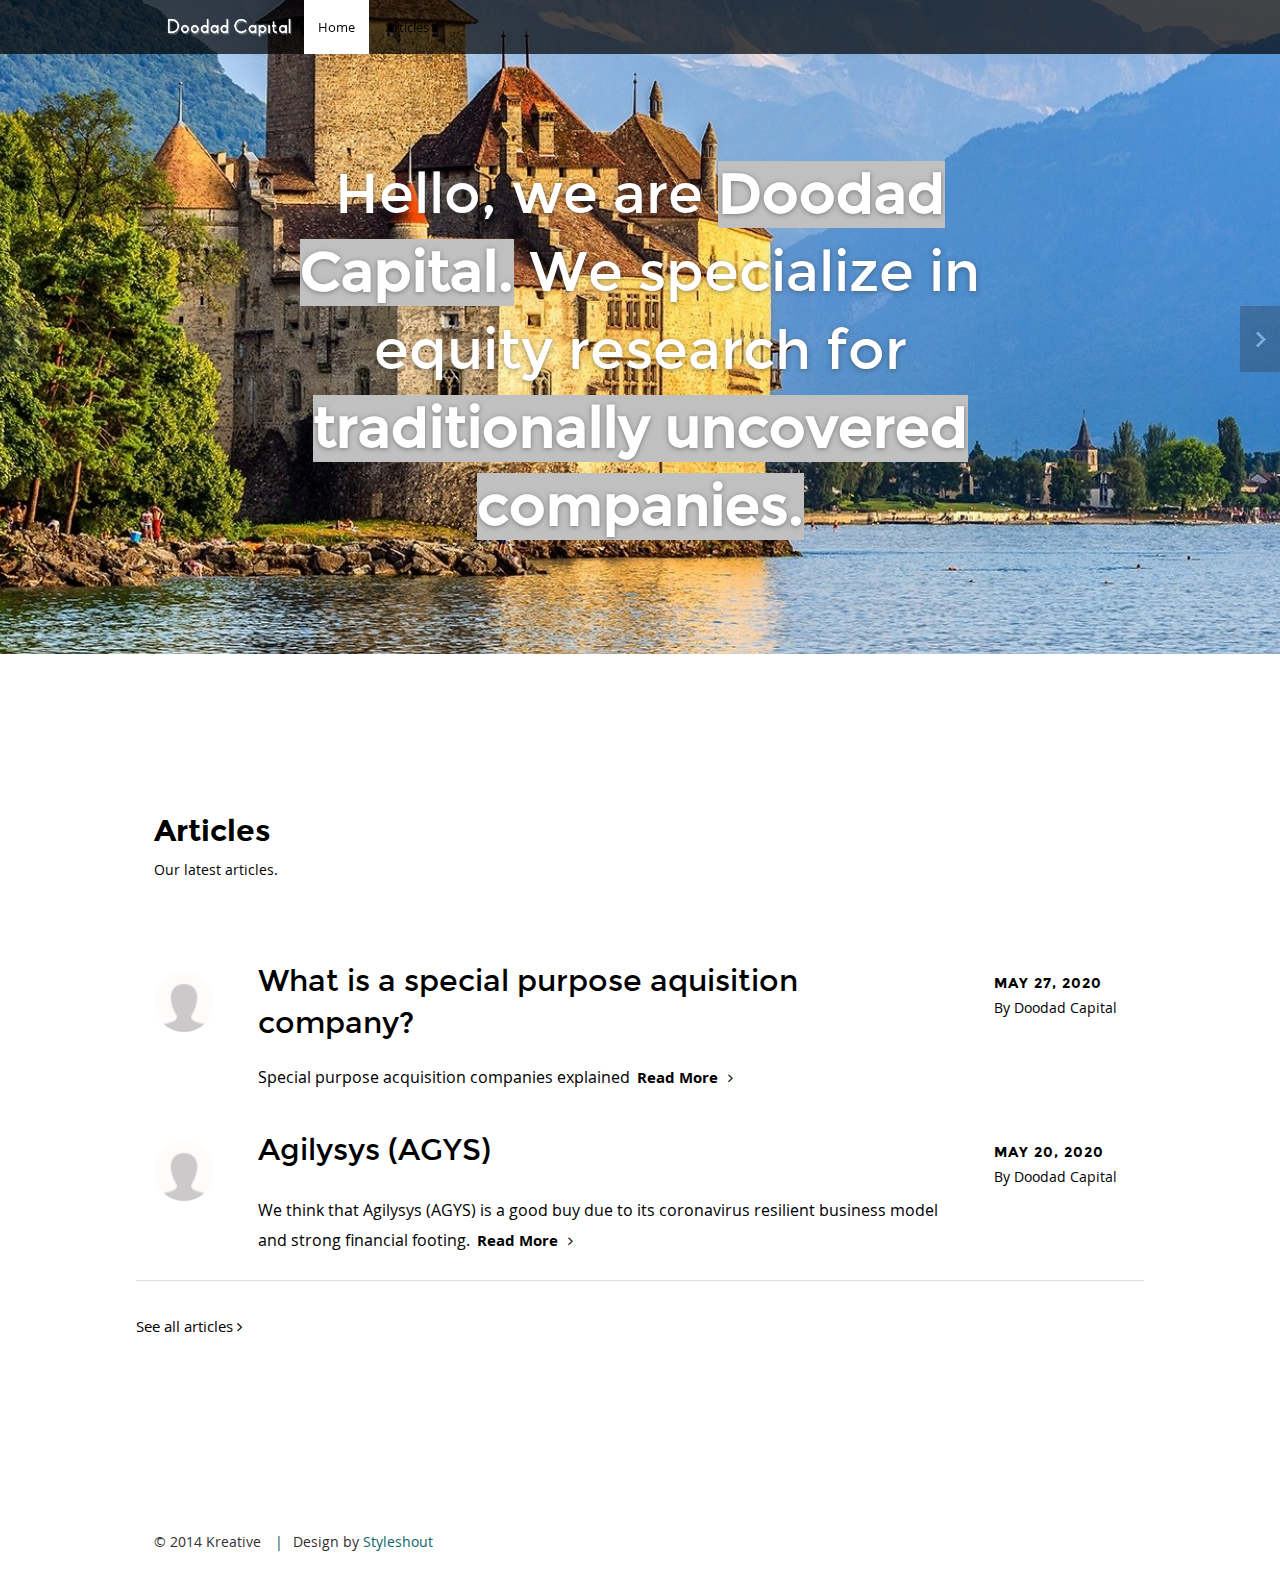
==== index.html @ 079046fc "SPAC publish" ====
<!DOCTYPE html>
<!--[if lt IE 8 ]><html class="ie ie7" lang="en"> <![endif]-->
<!--[if IE 8 ]><html class="ie ie8" lang="en"> <![endif]-->
<!--[if (gte IE 8)|!(IE)]><!--><html lang="en"> <!--<![endif]-->
<head>

   <!-- Global site tag (gtag.js) - Google Analytics -->
<script async src="https://www.googletagmanager.com/gtag/js?id=UA-167301971-1"></script>
<script>
  window.dataLayer = window.dataLayer || [];
  function gtag(){dataLayer.push(arguments);}
  gtag('js', new Date());

  gtag('config', 'UA-167301971-1');
</script>


   <!--- Basic Page Needs
   ================================================== -->
	<meta charset="utf-8">
	<title>Doodad Capital</title>
	<meta name="description" content="">
	<meta name="author" content="">

   <!-- Mobile Specific Metas
  ================================================== -->
	<meta name="viewport" content="width=device-width, initial-scale=1, maximum-scale=1">

	<!-- CSS
   ================================================== -->
   <link rel="stylesheet" href="css/base.css">
	<link rel="stylesheet" href="css/layout.css">

	<!--[if lt IE 9]>
		<script src="http://html5shim.googlecode.com/svn/trunk/html5.js"></script>
	<![endif]-->

   <!-- Favicons
	================================================== -->
	<link rel="shortcut icon" href="tabLogo2.jpg" >


</head>

<body data-spy="scroll" data-target="#nav-wrap">


   <!-- Header
   ================================================== -->
   <header class="mobile">

      <div class="row">

         <div class="col full">

            <div class="logo">
               <a href="#"><img alt="" src="images/straightLogo.png"></a>
            </div>

            <nav id="nav-wrap">

               <a class="mobile-btn" href="#nav-wrap" title="Show navigation">Show navigation</a>
	            <a class="mobile-btn" href="#" title="Hide navigation">Hide navigation</a>

               <ul id="nav" class="nav">
	               <li><a href="#intro">Home</a></li>
	               <li><a href="#journal">Articles</a></li>
                  <!-- <li><a href="#contact">Contact</a></li> -->
               </ul>

            </nav>

         </div>

      </div>

   </header> <!-- Header End -->


   <!-- Intro Section
   ================================================== -->
   <section id="intro">

      <!-- Flexslider Start-->
	   <div id="intro-slider" class="flexslider">

		   <ul class="slides">

			   <!-- Slide -->
			   <li>
				   <div class="row">
					   <div class="col full">
						   <div class="slider-text">
							   <h2>Hello, we are <span class="highlightText">Doodad Capital.</span> We specialize in equity research for <span class="highlightText">traditionally uncovered companies.</span></h2>
							   <!-- <p>Aenean condimentum, lacus sit amet luctus lobortis, dolores et quas molestias excepturi
                        enim tellus ultrices elit, amet consequat enim elit noneas sit amet luctu.</p> -->
						   </div>
					   </div>
				   </div>
			   </li>

            <!-- Slide -->
			   <!-- <li>
				   <div class="row">
					   <div class="col full">
						   <div class="slider-text">
							   <h2>Take a look at some of our articles to begin your journey</h2>
							   <!-- <p>At vero eos et accusamus et iusto odio dignissimos ducimus qui blanditiis praesentium voluptatum
                        deleniti eos et accusamus.</p> -->
						   </div>
					   </div>
				   </div>
			   </li> -->

		   </ul>
	   </div>
	   <!-- Flexslider End-->

   </section> <!-- Intro Section End-->


   <!-- Services Section
   ================================================== -->



   <!-- Portfolio Section
   ================================================== -->
  




   <!-- Journal Section
   ================================================== -->
   <section id="journal">

      <div class="row section-head">
         <div class="col full">
            <h2>Articles</h2>
            <p class="desc">Our latest articles.</p>
         </div>
      </div>

      <!-- Blog Entries -->
      <div class="blog-entries">

         <!-- Entry -->
         <article class="entry">

            <div class="row entry-header">

               <div class="author-image">
                  <img src="images/user-03.png" alt="Sakura Haruno" />
               </div>

               <div class="col g-9 offset-1 entry-title">
                  <h3><a href="spac.html">What is a special purpose aquisition company?</a></h3>
               </div>

               <div class="col g-2">
                  <p class="post-meta">
                     <time pubdate="" class="post-date" datetime="2020-05-27">May 27, 2020</time>
                     <span class="dauthor">By Doodad Capital</span>
                  </p>
               </div>

            </div>

            <div class="row">

               <div class="col g-9 offset-1 post-content">
                  <p>Special purpose acquisition companies explained
                  <a href="spac.html" class="more-link">Read More<i class="icon-angle-right"></i></a></p>
               </div>

            </div>

         </article> <!-- Entry End -->

         <!-- Entry -->
         <article class="entry">

            <div class="row entry-header">

               <div class="author-image">
                  <img src="images/user-03.png" alt="Sakura Haruno" />
               </div>

               <div class="col g-9 offset-1 entry-title">
                  <h3><a href="agys.html">Agilysys (AGYS)</a></h3>
               </div>

               <div class="col g-2">
                  <p class="post-meta">
                     <time pubdate="" class="post-date" datetime="2020-05-20">May 20, 2020</time>
                     <span class="dauthor">By Doodad Capital</span>
                  </p>
               </div>

            </div>

            <div class="row">

               <div class="col g-9 offset-1 post-content">
                  <p>We think that Agilysys (AGYS) is a good buy due to its coronavirus resilient business model and strong financial footing.
                  <a href="agys.html" class="more-link">Read More<i class="icon-angle-right"></i></a></p>
               </div>
               <hr>
               <p><a href="blog.html" class="more-link">See all articles <i class="icon-angle-right"></i></a></p>

            </div>

         </article> <!-- Entry End -->



      </div> <!-- Blog Entries End -->

   </section>  <!-- Journal Section End -->


   <!-- About Section
   ================================================== -->



   <!-- Map Section
   ================================================== -->


    <!-- Contact Section
   ================================================== -->

   

   <!-- footer
   ================================================== -->
   <footer>

      <div class="row">

         <div class="col g-7">
            <ul class="copyright">
               <li>&copy; 2014 Kreative</li>
               <li>Design by <a href="http://www.styleshout.com/" title="Styleshout">Styleshout</a></li>               
            </ul>
         </div>



      </div>

   </footer> <!-- Footer End-->

   <!-- Java Script
   ================================================== -->
   <script src="https://ajax.googleapis.com/ajax/libs/jquery/1.10.2/jquery.min.js"></script>
   <script>window.jQuery || document.write('<script src="js/jquery-1.10.2.min.js"><\/script>')</script>
   <script type="text/javascript" src="js/jquery-migrate-1.2.1.min.js"></script>

   <script src="js/scrollspy.js"></script>
   <script src="js/jquery.flexslider.js"></script>
   <script src="js/jquery.reveal.js"></script>
   <script src="https://maps.google.com/maps/api/js?sensor=true" type="text/javascript"></script>
   <script src="js/gmaps.js"></script>
   <script src="js/init.js"></script>
   <script src="js/smoothscrolling.js"></script>

</body>

</html>
---- css/base.css ----
/*
=====================================================================
*   Kreative v1.0 Base Stylesheet
*   url: styleshout.com
*   09-26-2013
=====================================================================

TOC:
a. Webfonts and Icon fonts
b. Reset
c. Default Styles
   1. Basic
   2. Typography
   3. Links
   4. Images
   5. Buttons
   6. Forms
d. Grid
e. Others
   1. Clearing
   2. Misc

=====================================================================  */

/* ------------------------------------------------------------------ */
/* a. Webfonts and Icon fonts
 ------------------------------------------------------------------ */

@import url("fonts.css");
@import url("font-awesome/css/font-awesome.min.css");

/* ------------------------------------------------------------------
/* b. Reset
      Adapted from:
      Normalize.css - https://github.com/necolas/normalize.css/
      HTML5 Doctor Reset - html5doctor.com/html-5-reset-stylesheet/
/* ------------------------------------------------------------------ */

html, body, div, span, object, iframe,
h1, h2, h3, h4, h5, h6, p, blockquote, pre,
abbr, address, cite, code,
del, dfn, em, img, ins, kbd, q, samp,
small, strong, sub, sup, var,
b, i,
dl, dt, dd, ol, ul, li,
fieldset, form, label, legend,
table, caption, tbody, tfoot, thead, tr, th, td,
article, aside, canvas, details, figcaption, figure,
footer, header, hgroup, menu, nav, section, summary,
time, mark, audio, video {
   margin: 0;
   padding: 0;
   border: 0;
   outline: 0;
   font-size: 100%;
   vertical-align: baseline;
   background: transparent;
}

article,aside,details,figcaption,figure,
footer,header,hgroup,menu,nav,section {
   display: block;
}

audio,
canvas,
video {
   display: inline-block;
}

audio:not([controls]) {
   display: none;
   height: 0;
}

[hidden] { display: none; }

code, kbd, pre, samp {
   font-family: monospace, serif;
   font-size: 1em;
}

pre {
   white-space: pre;
   white-space: pre-wrap;
   word-wrap: break-word;
}

blockquote, q { quotes: &#8220 &#8220; }

blockquote:before, blockquote:after,
q:before, q:after {
   content: '';
   content: none;
}

ins {
   background-color: #ff9;
   color: #000;
   text-decoration: none;
}

mark {
   background-color: #A7F4F6;
   color: #555;
}

del { text-decoration: line-through; }

abbr[title], dfn[title] {
   border-bottom: 1px dotted;
   cursor: help;
}

table {
   border-collapse: collapse;
   border-spacing: 0;
}


/* ------------------------------------------------------------------ */
/* c. Default Styles
      Adapted from:
      Skeleton CSS Framework - http://www.getskeleton.com/
      Typeplate Typographic Starter Kit - http://typeplate.com/
/* ------------------------------------------------------------------ */

/*  1. Basic  ------------------------------------------------------- */

*,
*:before,
*:after {
   -moz-box-sizing: border-box;
   -webkit-box-sizing: border-box;
   box-sizing: border-box;
}

body {
   background: #151719 url(../images/bg.jpg);
	font: 15px/30px opensans-regular, sans-serif;
	color: #838C95;
   -webkit-font-smoothing: antialiased; /* Fix for webkit rendering */
	-webkit-text-size-adjust: 100%;
}

/*  2. Typography
       Vertical rhythm with leading derived from 6
--------------------------------------------------------------------- */

h1, h2, h3, h4, h5, h6 {
   color: #313131;
	font-family: montserrat-regular, sans-serif;
}
h1 a, h2 a, h3 a, h4 a, h5 a, h6 a { font-weight: inherit; }
h1 { font-size: 42px; line-height: 48px; margin-bottom: 12px;}
h2 { font-size: 30px; line-height: 42px; margin-bottom: 6px; }
h3 { font-size: 24px; line-height: 30px; margin-bottom: 12px; }
h4 { font-size: 21px; line-height: 30px; margin-bottom: 6px; }
h5 { font-size: 18px; line-height: 30px; }
h6 { font-size: 14px; line-height: 30px; }
.subheader { }

p { margin: 0 0 24px 0; }
p img { margin: 0; }
p.lead { font: 20px/36px opensans-light, sans-serif; }

/* for 'em' and 'strong' tags, font-size and line-height should be same with
the body tag due to rendering problems on some browsers*/
em { font: 15px/30px opensans-italic, sans-serif; }
strong, b { font: 15px/30px opensans-bold, sans-serif; }
small { font-size: 11px; line-height: inherit; }

/*	Blockquotes */
blockquote {
   margin: 30px 0px;
   padding-left: 40px;
   position: relative;
}
blockquote:before {
   content: "\201C";
   opacity: 0.45;
   font-size: 80px;
   line-height: 0px;
   margin: 0;
   font-family: arial, sans-serif;

   position: absolute;
   top:  30px;
	left: 0;
}
blockquote p {
   font-family: georgia, serif;
   font-style: italic;
   padding: 0;
   font-size: 18px;
   line-height: 30px;
}
blockquote cite {
   display: block;
   font-size: 12px;
   font-style: normal;
   line-height: 18px;
}
blockquote cite:before { content: "\2014 \0020"; }
blockquote cite a,
blockquote cite a:visited { color: #8B9798; border: none }

/* ---------------------------------------------------------------------
/*  Pull Quotes Markup
/*
    <aside class="pull-quote">
		<blockquote>
			<p></p>
		</blockquote>
	 </aside>
/*
/* --------------------------------------------------------------------- */
.pull-quote {
   position: relative;
	padding: 18px 30px 18px 0px;
}
.pull-quote:before,
.pull-quote:after {
	height: 1em;
	opacity: 0.45;
	position: absolute;
	font-size: 80px;
   font-family: Arial, Sans-Serif;
}
.pull-quote:before {
	content: "\201C";
	top:  33px;
	left: 0;
}
.pull-quote:after {
	content: '\201D';
	bottom: -33px;
	right: 0;
}
.pull-quote blockquote {
   margin: 0;
}
.pull-quote blockquote:before {
   content: none;
}

/* Abbreviations */
abbr {
   font-family: opensans-bold, sans-serif;
	font-variant: small-caps;
	text-transform: lowercase;
   letter-spacing: .5px;
	color: gray;
}
abbr:hover { cursor: help; }

/* drop cap */
.drop-cap:first-letter {
	float: left;
	margin: 0;
	padding: 14px 6px 0 0;
	font-size: 84px;
	font-family: /* Copperplate */ montserrat-bold, sans-serif;
   line-height: 60px;
	text-indent: 0;
	background: transparent;
	color: inherit;
}

hr { border: solid #E0E0E0; border-width: 1px 0 0; clear: both; margin: 11px 0 30px; height: 0; }


/*  3. Links  ------------------------------------------------------- */

a, a:visited {
text-decoration: none;
outline: 0;
color:#000000;

-webkit-transition:color .3s ease-in-out;
-moz-transition:color .3s ease-in-out;
-o-transition:color .3s ease-in-out;
transition:color .3s ease-in-out;

}

#nav-wrap a{
text-decoration: none;
outline: 0;
color:#ffffff;

-webkit-transition:color .3s ease-in-out;
-moz-transition:color .3s ease-in-out;
-o-transition:color .3s ease-in-out;
transition:color .3s ease-in-out;
}


a:hover, a:focus { color:#333; }
p a, p a:visited { line-height: inherit; }


/*  4. List  --------------------------------------------------------- */

ul, ol { margin-bottom: 24px; margin-top: 12px; }
ul { list-style: none outside; }
ol { list-style: decimal; }
ol, ul.square, ul.circle, ul.disc { margin-left: 30px; }
ul.square { list-style: square outside; }
ul.circle { list-style: circle outside; }
ul.disc { list-style: disc outside; }
ul ul, ul ol,
ol ol, ol ul { margin: 6px 0 6px 30px; }
ul ul li, ul ol li,
ol ol li, ol ul li { margin-bottom: 6px; }
li { line-height: 18px; margin-bottom: 12px; }
ul.large li { }
li p { }

/* ---------------------------------------------------------------------
/*  Stats Tab Markup

    <ul class="stats-tabs">
		<li><a href="#">[value]<b>[name]</b></a></li>
	 </ul>

    Extend this object into your markup.
/*
/* --------------------------------------------------------------------- */
.stats-tabs {
   padding: 0;
   margin: 24px 0;
}
.stats-tabs li {
	display: inline-block;
	margin: 0 10px 18px 0;
	padding: 0 10px 0 0;
	border-right: 1px solid #ccc;
}
.stats-tabs li:last-child {
	margin: 0;
	padding: 0;
	border: none;
}
.stats-tabs li a {
	display: inline-block;
	font-size: 24px;
	font-family: montserrat-bold, sans-serif;
   border: none;
   color: #444;
}
.stats-tabs li a:hover {
   color:#11ABB0;
}
.stats-tabs li a b {
	display: block;
	margin: 6px 0 0 0;
	font-size: 13px;
	font-family: opensans-light, sans-serif;
   color: #8B9798;
}

/* definition list */
dl { margin: 12px 0; }
dt { margin: 0; color:#11ABB0; }
dd { margin: 0 0 0 20px; }

/* Lining Definition Style Markup */
.lining dt,
.lining dd {
	display: inline;
	margin: 0;
}
.lining dt + dt:before,
.lining dd + dt:before {
	content: "\A";
	white-space: pre;
}
.lining dd + dd:before {
	content: ", ";
}
.lining dd:before {
	content: ": ";
	margin-left: -0.2em;
}

/* Dictionary Definition Style Markup */
.dictionary-style dt {
	display: inline;
	counter-reset: definitions;
}
.dictionary-style dt + dt:before {
	content: ", ";
	margin-left: -0.2em;
}
.dictionary-style dd {
	display: block;
	counter-increment: definitions;
}
.dictionary-style dd:before {
	content: counter(definitions, decimal) ". ";
}

/* Pagination */
.pagination {
	margin: 36px auto;
   text-align: center;
}
.pagination ul li {
   display: inline-block;
   margin: 0;
   padding: 0;
}
.pagination .page-numbers {
   font: 15px/18px opensans-bold, sans-serif;
   display: inline-block;
	padding: 6px 10px;
   margin-right: 3px;
   margin-bottom: 6px;
	color: #6E757C;
	background-color: #E6E8EB;

	-webkit-transition: all 200ms ease-in-out;
	-moz-transition: all 200ms ease-in-out;
	-o-transition: all 200ms ease-in-out;
	-ms-transition: all 200ms ease-in-out;
	transition: all 200ms ease-in-out;

   -moz-border-radius: 3px;
   -webkit-border-radius: 3px;
   -khtml-border-radius: 3px;
	border-radius: 3px;
}
.pagination .page-numbers:hover {
   background: #838A91;
   color: #fff;
}
.pagination .current,
.pagination .current:hover {
	background-color: #11ABB0;
   color: #fff;
}
.pagination .inactive,
.pagination .inactive:hover {
   background-color: #E6E8EB;
	color: #A9ADB2;
}
.pagination .prev, .pagination .next {}

/*  5. Images  --------------------------------------------------------- */

img {
   max-width: 140%;
   height: auto;
}

img.pull-right { margin: 12px 0px 0px 18px; }
img.pull-left { margin: 12px 18px 0px 0px; }

/*  6. Buttons  --------------------------------------------------------- */

.button,
.button:visited,
button,
input[type="submit"],
input[type="reset"],
input[type="button"] {
   font: 16px/30px montserrat-bold, sans-serif;
   background: #11ABB0;
   display: inline-block;
	text-decoration: none;
   letter-spacing: 0;
   color: #fff;
	padding: 18px 18px;
	margin-bottom: 18px;
   border: none;
   cursor: pointer;
   height: auto;

    -webkit-transition: all .2s ease-in-out;
	-moz-transition: all .2s ease-in-out;
	-o-transition: all .2s ease-in-out;
	-ms-transition: all .2s ease-in-out;
	transition: all .2s ease-in-out;

   -moz-border-radius: 3px;
   -webkit-border-radius: 3px;
   -khtml-border-radius: 3px;
   border-radius: 3px;
}

.button:hover,
button:hover,
input[type="submit"]:hover,
input[type="reset"]:hover,
input[type="button"]:hover {
   background: #3d4145;
   color: #fff;
}

.button:active,
button:active,
input[type="submit"]:active,
input[type="reset"]:active,
input[type="button"]:active {
   background: #3d4145;
   color: #fff;
}

.button.full-width,
button.full-width,
input[type="submit"].full-width,
input[type="reset"].full-width,
input[type="button"].full-width {
	width: 100%;
	padding-left: 0 !important;
	padding-right: 0 !important;
	text-align: center;
}

/* Fix for odd Mozilla border & padding issues */
button::-moz-focus-inner,
input::-moz-focus-inner {
    border: 0;
    padding: 0;
}


/*  7. Forms  --------------------------------------------------------- */

form { margin-bottom: 24px; }
fieldset { margin-bottom: 24px; }

input[type="text"],
input[type="password"],
input[type="email"],
textarea,
select {
  	display: block;
   padding: 18px 18px;
   margin: 0 0 24px 0;
   border: 0;
   outline: none;
   vertical-align: middle;
   min-width: 250px;
	max-width: 100%;
   font-size: 15px;
   line-height: 24px;
	color: #738182;
	background: #CFD4D8;
}

/* select { padding: 0;
   width: 220px;
   } */

input[type="text"]:focus,
input[type="password"]:focus,
input[type="email"]:focus,
textarea:focus {
   color: #fff;
	background-color: #3d4145;
}

textarea { min-height: 180px; }

label,
legend {
   font: 14px/24px opensans-bold, sans-serif;
	margin: 12px 0;
   color: #3d4145;
   display: block;
}

input[type="checkbox"],
input[type="radio"] {
   font-size: 15px;
   color: #737373;
}

input[type="checkbox"] { display: inline; }

label span,
legend span {
	color: #8B9798;
   font: 14px/24px opensans-regular, sans-serif;
}

/* ------------------------------------------------------------------ */
/* d. Grid

   A simple, lightweight responsive grid.
   columns = 48px, gutter = 36px.
/* ------------------------------------------------------------------ */

/* desktop
--------------------------------------------------------------- */

.row {
   width: 96%;
   max-width: 1008px;
   margin: 0 auto;

   -moz-box-sizing: border-box;
   -webkit-box-sizing: border-box;
   box-sizing: border-box;
}
.narrow .row { max-width: 976px; }
/* fixed width for IE8 */
.ie .row { width: 1008px ; }

.row .row { width: auto; max-width: 100% }

.col {
   position: relative;
   padding: 0 18px;
   float: left;
}

/* row clearing */
.row:before,
.row:after {
    content: " ";
    display: table;
}
.row:after {
    clear: both;
}
/* For IE 6/7 (trigger hasLayout) */
.row { *zoom: 1; }


/* removed gutters */
.row.collapsed .col,
col.collapsed { padding: 0; }

/* removed nested columns paddings */
.col .col:first-child { padding-left: 0; }
.col .col:last-child { padding-right: 0; }
/* If you'll be using IE8, use class ".last" in nested comlumns.
   ":last-child" is not supported in IE8 */
.ie .row .row .last { padding-right: 0; }

/* column widths */
.row .one-twelfth,     .row .g-1     { width: 8.33333%; }
.row .one-sixth,       .row .g-2     { width: 16.66667%; }
.row .one-fourth,      .row .g-3     { width: 25%; }
.row .one-third,       .row .g-4     { width: 33.33333%; }
.row .five-twelfths,   .row .g-5     { width: 41.66667%; }
.row .half,            .row .g-6     { width: 50%; }
.row .seven-twelfths,  .row .g-7     { width: 58.33333%; }
.row .two-thirds,      .row .g-8     { width: 66.66667%; }
.row .three-fourths,   .row .g-9     { width: 75%; }
.row .five-sixths,     .row .g-10    { width: 83.33333%; }
.row .eleven-twelfths, .row .g-11    { width: 91.66667%; }
.row .full,            .row .g-12    { width: 100%; }

/* Offsets */
.row .offset-1    { margin-left: 8.33333%; }
.row .offset-2    { margin-left: 16.66667%; }
.row .offset-3    { margin-left: 25%; }
.row .offset-4    { margin-left: 33.33333%; }
.row .offset-5    { margin-left: 41.66667%; }
.row .offset-6    { margin-left: 50%; }
.row .offset-7    { margin-left: 58.33333%; }
.row .offset-8    { margin-left: 66.66667%; }
.row .offset-9    { margin-left: 75%; }
.row .offset-10   { margin-left: 83.33333%; }
.row .offset-11   { margin-left: 91.66667%; }


/* smaller screens
--------------------------------------------------------------- */
@media only screen and (max-width: 800px) {

   /*.col { padding: 0 15px; } */

}

/* mobile wide
--------------------------------------------------------------- */
@media only screen and (max-width: 767px) {

   .row {
	   width: 460px;
	   margin: 0 auto;
      padding: 0;
	}
   .col {
	   width: 100% !important;
	   float: none;
	   margin-left: 0;
	   margin-right: 0;
      padding: 0 20px;
    }
    /* for nested columns */
   .col .row { width: 100%; }
   .col .row .col { padding: 0; }

   /* Offsets */
   .row .offset-1    { margin-left: 0%; }
   .row .offset-2    { margin-left: 0%; }
   .row .offset-3    { margin-left: 0%; }
   .row .offset-4    { margin-left: 0%; }
   .row .offset-5    { margin-left: 0%; }
   .row .offset-6    { margin-left: 0%; }
   .row .offset-7    { margin-left: 0%; }
   .row .offset-8    { margin-left: 0%; }
   .row .offset-9    { margin-left: 0%; }
   .row .offset-10   { margin-left: 0%; }
   .row .offset-11   { margin-left: 0%; }
}

/* mobile narrow
--------------------------------------------------------------- */
@media only screen and (max-width: 460px) {

   .row { width: 100%; }

}

/* larger screens
--------------------------------------------------------------- */
@media screen and (min-width: 1200px) {

   .wide .row { max-width: 1180px; }
   .wide .col { padding: 0 20px; }

}


/* ------------------------------------------------------------------ */
/* e. Others
/* ------------------------------------------------------------------ */

/*  1. Clearing
    (http://nicolasgallagher.com/micro-clearfix-hack/
--------------------------------------------------------------------- */

.cf:before,
.cf:after {
    content: " ";
    display: table;
}
.cf:after {
    clear: both;
}

/* For IE 6/7 (trigger hasLayout) */
.cf { *zoom: 1; }

/*  2. Misc -------------------------------------------------------- */

.remove-bottom { margin-bottom: 0 !important; }
.half-bottom { margin-bottom: 12px !important; }
.add-bottom { margin-bottom: 24px !important; }
.no-border { border: none; }

.align-center { text-align: center; }
.align-left   { text-align: left; }
.align-right  { text-align: right; }
.pull-left    { float: left; }
.pull-right   { float: right; }
---- css/layout.css ----
/*
=====================================================================
*   Kreative v1.0.1 Layout Stylesheet
*   url: styleshout.com
*   03-05-2014
=====================================================================

   TOC:
   a. Common Styles
   b. Header Styles
   c. Intro Section
   d. Services
   e. Postfolio
   f. Journal
   g. About
   h. Call-to-Action
   i. Map
   j. Contact
   k. Blog Post
   l. Blog Entries
   m. Footer Styles
   n. Media Queries

===================================================================== */


/* ================================================================== */

/* a. Common Styles

/* ================================================================== */

.section-head h2 { font: 30px/42px montserrat-bold, sans-serif; }
.desc { font: 14px/24px opensans-regular, sans-serif; }
.intro { font: 20px/36px opensans-light, sans-serif; }

/* Left clearing for flexible columns - columns that changes width in
different screen sizes. Makes columns with different heights align
properly.
--------------------------------------------------------------------- */
.first { clear: left; }   /* first column in default screen */
.m-first { clear: none; } /* first column in medium size screens */

/* Flex Slider
/* ------------------------------------------------------------------ */

/* Reset */
.flexslider a:active,
.flexslider a:focus  { outline: none; }
.slides, .flex-control-nav,
.flex-direction-nav { margin: 0; padding: 0; list-style: none; }
.slides li { margin: 0; }

/* Necessary Styles */
.flexslider {
   position: relative;
   zoom: 1;
   margin: 0;
   padding: 0;
}
.flexslider .slides { zoom: 1; }
.flexslider .slides > li { position: relative; }

/* Hide the slides before the JS is loaded. Avoids image jumping */
.flexslider .slides > li { display: none; -webkit-backface-visibility: hidden; }
/* Suggested container for slide animation setups. Can replace this with your own */
.flex-container { zoom: 1; position: relative; }

/* Clearfix for .slides */
.slides:before,
.slides:after {
    content: " ";
    display: table;
}
.slides:after {
    clear: both;
}

/* ================================================================== */

/* b. Header Styles

/* ================================================================== */

header {
   height: 54px;
   width: 100%;
   z-index: 99999;
   background: url(../images/k-opacity-70.png);

   position: fixed;
   top: 0;
   left: 0;
}
header.static {
   background: #232629;
   position: static;
}

/* header logo */
header .logo {
   position: relative;
   height: 54px;
   width: 150px;
   float: left;
}
header .logo a {
   display: block;
   padding: 0;
   margin: 0;
   height: 18px;
   width: 91px;
   line-height: 18px;

   position: absolute;
   left: 12px;
   top: 16px;
}

/* primary navigation
--------------------------------------------------------------------- */
#nav-wrap ul, #nav-wrap li, #nav-wrap a {
	margin: 0;
	padding: 0;
	border: none;
	outline: none;
}

/* nav-wrap */
#nav-wrap {
	position: relative;
   font: 13px opensans-regular, sans-serif;
   float: left;
}

/* hide toggle button */
#nav-wrap > a { display: none; }

ul#nav {
   min-height: 54px;
   width: auto;

   /* left align the menu */
   text-align: left;
}
ul#nav li {
	position: relative;
	list-style: none;
   height: 54px;

   display: inline-block;
}
ul#nav > li.active a {
   background: #fff;
   color: #000000 !important;
}

/* Links */
ul#nav li a {
   display: block;
   padding: 0 14px;
   line-height: 54px;
	text-decoration: none;
   text-align: left;
   color: #000000;

	-webkit-transition: color .2s ease-in-out;
	-moz-transition: color .2s ease-in-out;
	-o-transition: color .2s ease-in-out;
	-ms-transition: color .2s ease-in-out;
	transition: color .2s ease-in-out;
}

ul#nav li a:active { background-color: transparent !important; }
ul#nav li:hover > a,
ul#nav li.active a { 
   color: #000000;
}



/* ================================================================== */

/* c. Intro Section

/* ================================================================== */

#intro {
   background: #111 url(../images/intro-bg-mobile.jpeg) no-repeat center;
   overflow: hidden;
}




/* FlexSlider Intro Slider Styles */
.slides {
   max-height: 660px;
   overflow: hidden;
}
.slider-text {
	color: #737E8C;
   text-align: center;
   width: 85%;
   margin: 156px auto 66px auto;
}
.slider-text h2 {
   font: 56px/78px montserrat-regular, Sans-serif;
   color: #fff;
   text-shadow: 0px 1px 5px rgba(50, 50, 50, .5);
   padding: 0;
   margin: 0;
}
.slider-text h2 span,
.slider-text a { 
   color: #fff;
 }

.slider-text p {
   font: 17px/36px opensans-light, sans-serif;
   text-shadow: 0px 1px 2px rgba(0, 0, 0, .3);
   padding: 0;
   margin: 18px 10% 0;
}


/* Direction Navigation
--------------------------------------------------------------- */
.flex-direction-nav a {
   display: block;
	width: 40px;
	height: 66px;
	margin: 0;
	background-color: #2D3339;
	cursor: pointer;
	z-index: 99999;
	opacity: 0;
   position: absolute;
	top: 50%;

   font: 0/0 a;
   text-shadow: none;
   color: transparent;

	-webkit-transition: all 0.2s ease-in-out;
	-moz-transition: all 0.2s ease-in-out;
	-o-transition: all 0.2s ease-in-out;
	-ms-transition: all 0.2s ease-in-out;
	transition: all 0.2s ease-in-out;
}

.flex-direction-nav a:hover { 
   background-color: #fff;
}

.flex-direction-nav .flex-next {
	right: 0px;
	background: #2D3339 url(../images/direction-nav-right.png) no-repeat 53% 50%;
	position: absolute;
}
.flex-direction-nav .flex-prev {
	left: 0px;
	background: #2D3339 url(../images/direction-nav-left.png) no-repeat 47% 50%;
	position: absolute;
}
.flexslider:hover .flex-next,
.flexslider:hover .flex-prev { opacity: 1; }
.flex-direction-nav .flex-disabled {
   opacity: .3 !important;
   filter: alpha(opacity=30);
   cursor: default;
}


/* ================================================================== */

/* d. Services

/* ================================================================== */

#services {
   background: #1b1e21 url(../images/patterns/servicesbg.png);
   padding-top: 156px;
   padding-bottom: 120px;
   color: #4E565F;
}

#services a, #services a:visited  { color: #C4C4C4; }
#services a:hover, #services a:focus { 
   color: #fff;
}

#services .section-head h2 { 
   color: #fff;
}
#services .section-head p.desc,
#services .section-head .intro { color: #57606B; }

.services-wrapper { margin-top: 42px; }
.services-wrapper .col {
   width: 33.33333%;
   margin-bottom: 30px;
}
.services-wrapper h2 {
   font: 16px/24px montserrat-bold, sans-serif;
   letter-spacing: 1.5px;
   text-transform: uppercase;
   color: #C4C4C4;
   margin-bottom: 18px;
}
.services-wrapper p {
   font-size: 16px;
   line-height: 30px;
}
#services .services-wrapper i { margin-right: 10px; }


/* ================================================================== */

/* e. Portfolio

/* ================================================================== */

#portfolio {
   background: #f5f5f5 url(../images/patterns/grey.png);
   padding-top: 156px;
   padding-bottom: 120px;
}
#portfolio .section-head h2 { color: #0f9095; }
#portfolio .section-head p.desc { color: #999999; }
#portfolio .section-head .intro { color: #A3A3A3; }

/* Portfolio Content */
#portfolio-wrapper { margin-top: 36px; }
#portfolio-wrapper .col {
   width: 25%;
   margin-bottom: 36px;
}

.portfolio-item .item-wrap {
   background: #000000;
   overflow: hidden;

   -webkit-box-shadow: 0px 1px 1px rgba(50, 50, 50, 0.1);
   -moz-box-shadow:    0px 1px 1px rgba(50, 50, 50, 0.1);
   box-shadow:         0px 1px 1px rgba(50, 50, 50, 0.1);

   -webkit-transition: all 0.3s ease-in-out;
	-moz-transition: all 0.3s ease-in-out;
	-o-transition: all 0.3s ease-in-out;
	-ms-transition: all 0.3s ease-in-out;
	transition: all 0.3s ease-in-out;
}
.portfolio-item .item-wrap a { display: block; }
.portfolio-item .portfolio-item-meta { padding: 12px 0; }
.portfolio-item .portfolio-item-meta h5 a {
   font: 13px/24px montserrat-bold, sans-serif;
   color: #0f9095;
   margin-left: 7%;
}

/* on hover */
.portfolio-item:hover .item-wrap { background-color: #0f9095; }
.portfolio-item:hover h5 a { color: #ffffff !important; }


/* Reveal Modal Plugin Styles
---------------------------------------------------*/
.reveal-modal-bg {
   position: fixed;
	height: 100%;
	width: 100%;
	background: #000;
	background: rgba(0,0,0,.8);
	z-index: 100;
	display: none;
	top: 0;
	left: 0;
}
.reveal-modal {
   visibility: hidden;
	top: 100px;
	left: 50%;
	margin-left: -300px;
   width: 600px;
	max-width: 600px;
	background: #000000;
	position: absolute;
	z-index: 101;
	padding: 0;

	-moz-box-shadow: 0 0 10px rgba(0,0,0,.4);
	-webkit-box-shadow: 0 0 10px rgba(0,0,0,.4);
	-box-shadow: 0 0 10px rgba(0,0,0,.4);
}
.reveal-modal .description-box { padding: 18px 36px; }
.reveal-modal .description-box h4 {
   font: 15px/24px montserrat-bold, sans-serif;
	margin-bottom: 18px;
   color: #111;
}
.reveal-modal .description-box p {
	font: 13px/24px opensans-regular, sans-serif;
   color: #A1A1A1;
   margin-bottom: 18px;
}
.reveal-modal .description-box .categories {
   font: 11px/24px opensans-regular, sans-serif;
   color: #A1A1A1;
   text-transform: uppercase;
   letter-spacing: 1px;
   display: block;
}
.reveal-modal .description-box .categories i {
   margin-right: 8px;
}
.reveal-modal .link-box {
   padding: 18px 36px;
   background: #111;
   text-align: left;
}
.reveal-modal .link-box a {
   color: #000000;
	font: 11px/24px opensans-regular, sans-serif;
	text-transform: uppercase;
   letter-spacing: 3px;
   cursor: pointer;
}
.reveal-modal a:hover {	color: #00CCCC; }
.reveal-modal a.close-reveal-modal { margin-left: 28px; }


/* ================================================================== */

/* f. Journal

/* ================================================================== */

#journal {
   background-color: #fff;
   padding-top: 156px;
   padding-bottom: 120px;
   color: #000000;
}

#journal a, #journal a:visited  { color: #000000; }
#journal a:hover, #journal a:focus { color: #005757; }

#journal .section-head h2 { color: #000000; }
#journal .section-head p.desc,
#journal .section-head .intro { color: #000000; }

#journal .blog-entries { margin-top: 54px; }
#journal .entry { margin-bottom: 12px; }

/* post header */
#journal .blog-entries .entry-header {
   position: relative;
   margin-bottom: 6px;
}
#journal .entry-header .entry-title { padding-left: 38px; }
#journal .entry-header h3 { font: 30px/42px montserrat-regular, sans-serif; }
#journal .entry-header .author-image img {
   position: absolute;
   top: 12px;
   left: 18px;
   margin: 0;
   padding: 0;
   width: 60px;
   height: 60px;

   -moz-border-radius: 100% 100% 100% 100%;
	-webkit-border-radius: 100% 100% 100% 100%;
	-khtml-border-radius: 100% 100% 100% 100%;
	border-radius: 100% 100% 100% 100%;
}

/* post meta */
#journal .entry .post-meta   {
   font: 14px/24px opensans-regular, sans-serif;
   color: #000000;
   margin-top: 12px;
   margin-bottom: 0;
}
#journal .entry .post-meta time,
#journal .entry .post-meta .dauthor {
   display: block;
}
#journal .entry .post-meta time {
   font-family: montserrat-bold, sans-serif;
   text-transform: uppercase;
   letter-spacing: 1px;
}

/* post content */
#journal .entry .post-content { padding-left: 38px; }
#journal .entry .post-content p {
   font: 16px/30px opensans-regular, sans-serif;
}
#journal .entry .post-content a.more-link {
   font: 15px/30px opensans-bold, sans-serif;
   margin-left: 3px;
}
#journal .entry .post-content a.more-link i {
   margin-left: 10px;
   font-size: 14px;
}


/* ================================================================== */

/* g. About

/* ================================================================== */

#about {
   background: #000000 url(../images/patterns/grey.png);
   padding-top: 156px;
   padding-bottom: 144px;
   color: #A3A3A3;
}
#about .section-head h2,
#about h4, #about h5 { color: #0f9095; }
#about .section-head p.desc { color: #999999; }
#about .section-head .intro { color: #A3A3A3; }
#about h3 {
   font: 24px/30px montserrat-regular, sans-serif;
   margin-top: 24px;
   margin-bottom: 24px;
   color: #6E6E6E;
}

#about .process-wrap .col { width: 25%; }
#about .team-wrap { margin-bottom: 24px; }
#about .team-wrap .col { margin-bottom: 24px; }

/* process */
#about .process-wrap h4 {
   font: 15px/24px montserrat-bold, sans-serif;
   letter-spacing: 1px;
   text-transform: uppercase;
}

/* Team Members */
#about .team-wrap h5 {
   font: 14px/24px montserrat-bold, sans-serif;
}
#about .team-wrap span {
   position: relative;
   top: -6px;
   font-size: 13px;
   line-height: 18px;
   color: #969696;
}
#about .team-wrap .member-social {
   font-size: 14px;
   font-weight: normal;
   line-height: 18px;
   color: #969696;
   margin: 0;
   padding: 0;
}
#about .team-wrap .member-social li {
   display: inline-block;
   margin-right: 15px;
}
#about .team-wrap .member-social li a { color: #8C8C8C; }
#about .team-wrap .member-social li a:hover { color: #0f9095; }


/* Testimonials
/* ------------------------------------------------------------------ */
.testimonials { margin-top: 30px }

.testimonials .client-author {
   position: relative;
}
.testimonials .client-author img {
   height: 66px;
   width: 66px;

   -moz-border-radius: 100% 100% 100% 100%;
	-webkit-border-radius: 100% 100% 100% 100%;
	-khtml-border-radius: 100% 100% 100% 100%;
	border-radius: 100% 100% 100% 100%;
}
.testimonials .client-author .name {
   font: 14px/24px montserrat-bold, sans-serif;
   color: #0f9095;

   position: absolute;
   top: 6px;
   left: 80px;
}
.testimonials .client-author span {
   font-family: opensans-regular, sans-serif;
   line-height: 18px;
   font-size: 13px;
   color: #969696;
   display: block;
}
.testimonials .client-cite {
   font: 18px/36px opensans-light, sans-serif;
}

/* ================================================================== */

/* h. Call To Action

/* ================================================================== */

#call-to-action {
   background-color: #0f9095;
   padding-top: 60px;
   padding-bottom: 72px;
   color: #7fe6ed;
}
#call-to-action .action { margin-top: 12px; }
#call-to-action h2 {
   font: 34px/42px montserrat-bold, sans-serif;
   color: #000000;
   letter-spacing: -1px;
   margin-bottom: 3px;
}
#call-to-action h2 a { color: inherit; }
#call-to-action p { font-size: 17px; }
#call-to-action .button { background: #036569; }
#call-to-action .button:hover,
#call-to-action .button:active {
   background: #000000;
   color: #0F9095;
}
#call-to-action p span {
	font-family: opensans-semibold, sans-serif;
	color: #000000;
}


/* ================================================================== */

/* i. Map

/* ================================================================== */

#map {
   display: block;
	height: 486px;
   width: 100%;
   background-color: #F6F4EF;
}
#map img { max-width:inherit !important; }
#map .map-error {
  text-align: center;
  padding-top: 48px;
  color: #C0B491;
  font-size: 14px;
}


/* ================================================================== */

/* j. Contact

/* ================================================================== */

#contact {
   background-color: #25292D;
   padding-top: 108px;
   padding-bottom: 120px;
   color: #707B89;
}

#contact a, #contact a:visited  { color: #C4C4C4; }
#contact a:hover, #contact a:focus { 
   color: #fff;
}

#contact .section-head { margin-bottom: 42px; }
#contact .section-head h2 { 
   color: #fff;
}
#contact .section-head p.desc,
#contact .intro { color: #57606B; }
#contact p {  }

/* contact form */
#contact form { margin-bottom: 30px; }

#contact label {
   font: 15px/24px opensans-semibold, sans-serif;
   margin: 12px 0;
   color: #000000;
	display: inline-block;
	float: left;
   width: 22%;
}
#contact input,
#contact textarea,
#contact select {
   padding: 18px 20px;
	color: #eee;
	background: #3F464B;
	margin-bottom: 42px;
	border: 0;
	outline: none;
   font-size: 15px;
   line-height: 24px;
   width: 66%;
}
#contact input:focus,
#contact textarea:focus,
#contact select:focus {
	color: #000000;
   background-color: #fff;
}
#contact button.submit {
	font: 18px/30px montserrat-bold, sans-serif;
	text-transform: uppercase;
	letter-spacing: 3px;
	color:#000000;
   background: #fff;
   padding: 18px 30px;
	border: none;
   cursor: pointer;
   height: auto;
   display: inline-block;

	-moz-border-radius: 3px;
	-webkit-border-radius: 3px;
	-khtml-border-radius: 3px;
	border-radius: 3px;

   margin-left: 22%;
}
#contact button.submit:hover {
	color: #25292D;
	background: #000000;
}
#contact span.required {
   color: #fff;
	font-size: 13px;
}

#message-warning, #message-success {
   display: none;
	background: #151719;
	padding: 24px 24px;
	margin-bottom: 36px;
   width: 88%;
}
#message-warning { color: #D72828; }
#message-success { 
   color: #fff;
}

#message-warning i,
#message-success i {
   margin-right: 10px;
}

#image-loader {
   display: none;
   position: relative;
   left: 18px;
   top: 12px;
}

/* contact sidebar */
#contact aside h3 {
   font: 21px/30px montserrat-bold, sans-serif;
   margin-bottom: 18px;
   color: #fff;
}


/* ================================================================== */

/* k. Blog Post

/* ================================================================== */

.post {
   background: #f5f5f5 url(../images/patterns/grey.png);
   padding-top: 120px;
   padding-bottom: 90px;
}
.post .entry-header {
   position: relative;
   width: 100%;
}
.post .entry-header h1 {
   font: 45px/60px montserrat-regular, sans-serif;
   color: #313131;
   width: 83.33333%;
   padding-right: 12%;
   float: right;
}
.post .post-meta {
   float: left;
   text-align: right;
   width: 16.66667%;
   color: #bec0c1;
   padding-right: 36px;
   font: 14px/24px opensans-regular, sans-serif;
   margin: 6px 0 6px 0;
}
.post .post-meta a,
.post .post-meta a:visited { color: #B9BBBC; }
.post .post-meta a:hover,
.post .post-meta a:focus { 
   color: #fff;
}

.post .post-meta .date {
   margin-bottom: 18px;
   display: block;
}
.post .post-meta .date:before,
.post .post-meta .categories:before {
   display: block;
   font: 14px/24px opensans-bold, sans-serif;
   color: #313131;
   text-align: right;
}

.post .post-meta .date:before { content: "Published"; }
.post .post-meta .categories:before { content: "Categories"; }
.post .post-meta .categories a { display: block; }

/* hide sep */
.post .post-meta .categories .sep { display: none; }

/* post image */
.post .post-image {
  margin: 24px 0 36px 0;
  width: 100%;
}

/* post content */
.post .post-content {
   margin-bottom: 24px;
   width: 75%;
}

/* tags */
.post .post-content .tags {
  margin-top: 18px;
  font-family: opensans-light, sans-serif;
}
.post .post-content .tags a { font-family: opensans-bold, sans-serif; }

/* bio */
.post .bio {
   margin-top: 48px;
   padding-top: 29px;
   border-top: 1px solid #E0E0E0;
}
.post .bio .gravatar {
   width: 16.66667%;
   float: left;
   width: 72px;
   height: 72px;
}
.post .bio .gravatar img {
   margin-top: 12px;

   -moz-border-radius: 100% 100% 100% 100%;
	-webkit-border-radius: 100% 100% 100% 100%;
	-khtml-border-radius: 100% 100% 100% 100%;
	border-radius: 100% 100% 100% 100%;
}
.post .bio .about {
   width: 83.33333%;
   float: right;
}
.post .bio .about h5 {
   font: 16px/30px opensans-bold, sans-serif;
   margin-bottom: 6px;
}

/* post-nav */
.post .post-nav {
   margin: 24px 0;
   padding: 30px 0 0 0;
   border-top: 1px solid #E0E0E0;
   font: 16px/30px opensans-light, sans-serif;
}
.post .post-nav li {
   display: inline-block;
   margin: 0;
   padding: 0;
   width: 49%;
   line-height: 30px;
}
.post .post-nav li a { color: #a3a3a3; }
.post .post-nav li a:hover { color: #333; }
.post .post-nav li strong {
   font: 15px/30px opensans-bold, sans-serif;
   text-transform: uppercase;
   color: #fff;
   letter-spacing: 1px;
   display: block;
}
.post .post-nav li.next {
   float: right;
   text-align: right;
}
.post .post-nav li.prev {
   float: left;
   text-align: left;
}

/* Comments
/* ------------------------------------------------------------------ */
#comments {
   background: #E6E8EB;
   padding-bottom: 90px;
   padding-top: 101px;
   border-top: 1px solid #E0E3E6;
}
#comments h3 {
   font: 20px/30px opensans-bold, sans-serif;
   margin-bottom: 6px;
   margin-left: 16.66667%;
   color: #313131;
}

/* Comments List */
ol.commentlist {
   border-top: 1px solid #D5D9DC;
	margin: 29px 0 54px 0;
	padding: 0;
   width: 75%;
   margin-left: 16.66667%;
}
.commentlist > li {
   position: relative;
	list-style: none;
	margin: 0;
	padding: 18px 0 17px 0;
	border-bottom: 1px solid #D5D9DC;
}
.commentlist  li .avatar {
   position: absolute;
   left: -40px;
   display: block;

   height: 50px;
   width: 50px;
}
.commentlist li .avatar img {
   margin-top: 6px;
   height: 50px;
   width: 50px;

   -moz-border-radius: 100% 100% 100% 100%;
	-webkit-border-radius: 100% 100% 100% 100%;
	-khtml-border-radius: 100% 100% 100% 100%;
	border-radius: 100% 100% 100% 100%;
}
.commentlist li .comment-info cite {
   font: 15px/30px opensans-bold, sans-serif;
   color: #454545;
}
.commentlist li .comment-info .comment-meta {
   font-size: 12px;
   line-height: 24px;
   display: block;
}
.commentlist li .comment-info .comment-meta .reply {
   font-family: opensans-semibold, sans-serif;
}
.commentlist li .comment-info .comment-meta .sep {
   margin: 0 5px;
   color: #AEB6B7;
}
.commentlist li .comment-text {
	clear: both;
	margin: 24px 0 0 0;
   padding: 0;
   line-height: 24px;
}

/* children */
.commentlist li ul.children {
   margin: 0;
   padding: 18px 0 0 0;
}
.commentlist li ul.children li {
   padding-left:  5% ;
   padding-top: 17px;
   border-top: 1px solid #D5D9DC;
}


/* comment form */
#comments form {
   margin-top: 30px;
   margin-left: 16.66667%;
}
#comments form label {
   font: 14px/24px opensans-bold, sans-serif;
	margin: 12px 0;
   color: #3d4145;
}
#comments form input,
#comments form textarea,
#comments form select {
   padding: 18px 18px;
	color: #3d4145;
	background: #CFD4D8;
	margin-bottom: 24px;
	border: 0;
	outline: none;
   font-size: 15px;
   line-height: 24px;
   width: 60%;
}
#comments form input:focus,
#comments form textarea:focus,
#comments form select:focus {
	color: #000000;
	background-color: #3d4145;
}
#comments form button.submit {
	font: 18px/30px montserrat-bold, sans-serif;
	text-transform: uppercase;
	letter-spacing: 3px;
	color:#000000;
   background: #fff;
   padding: 18px 24px;
	border: none;
   cursor: pointer;
   height: auto;
   display: block;
   margin-top: 36px;

	-moz-border-radius: 3px;
	-webkit-border-radius: 3px;
	-khtml-border-radius: 3px;
	border-radius: 3px;
}
#comments form button.submit:hover { background: #3d4145; }
#comments form span.required {
   color: #fff;
	font-size: 13px;
}

/* journal bottom nav */
.journal-bottom-nav {
   margin-top: 36px;
   margin-left: 16.66667%;
   padding-top: 5px;
   border-top: 1px solid #D1D6DB;
}
.bottom-nav {
    margin: 0;
    padding: 12px 0;
    font: 14px/36px opensans-bold, sans-serif;
 }
.bottom-nav li {
    display: inline-block;
    margin: 0;
    padding: 0;
    line-height: 24px;
}
.bottom-nav li i { margin-left: 5px; }
.bottom-nav li a:hover { color: #3d4145; }
.bottom-nav .sep {
   font: 16px/36px opensans-light, sans-serif;
   margin: 0 6px;
   color: #C0C7CE;
}


/* ================================================================== */

/* l. Blog Entries

/* ================================================================== */


#blog-entries {
   background: #f5f5f5 url(../images/patterns/grey.png);
   padding-bottom: 48px;
}
#blog-entries .post {
   padding-bottom: 53px;
   border-bottom: 1px solid #E0E0E0;
}
#blog-entries .post .entry-header h1 a,
#blog-entries .post .entry-header h1 a:visited { color: #313131; }
#blog-entries .post .entry-header h1 a:hover,
#blog-entries .post .entry-header h1 a:focus { 
   color: #000000;
}

#blog-entries .post .post-content p {
  font: 20px/36px opensans-light, sans-serif;
}

/* more link */
#blog-entries .post-content a.more-link {
   font: 14px/30px opensans-bold, sans-serif;
   margin-top: 18px;
   padding: 6px 18px;
   background: #c0c0c0;
   color: #000000;
   display: inline-block;

   -webkit-transition: all 200ms ease-in-out;
	-moz-transition: all 200ms ease-in-out;
	-o-transition: all 200ms ease-in-out;
	-ms-transition: all 200ms ease-in-out;
	transition: all 200ms ease-in-out;

   -moz-border-radius: 2px;
   -webkit-border-radius: 2px;
   -khtml-border-radius: 2px;
	border-radius: 2px;
}
#blog-entries .post-content a.more-link:hover { 
   background: #fff;
}
#blog-entries .post-content a.more-link i { margin-left: 10px; }

/* Pagination */
.pagination { margin: 36px auto 12px auto; }
.pagination ul li {
   display: inline-block;
   margin: 0;
   padding: 0;
}

/* bottom-block */
#bottom-block {
   background: #E6E8EB;
   padding-top: 24px;
   padding-bottom: 30px;
   border-top: 1px solid #E0E0E0;
}
#bottom-block .blog-categories {
   font: 13px/30px opensans-semibold, sans-serif;
   margin: 0;
   padding: 0;
}
#bottom-block .blog-categories li {
   display: inline;
   margin-right: 15px;
}
#bottom-block .blog-categories li.current a { 
   color: #fff;
}
#bottom-block .blog-categories a { color: #A0A6AB; }
#bottom-block .blog-categories a:hover { color: #5B6167; }

#bottom-block .back-to-top { text-align: right; }
#bottom-block .back-to-top a i { margin-left: 6px; }
#bottom-block .back-to-top a {
   font: 14px/30px opensans-bold, sans-serif;
   color: #000000;
}


/* ================================================================== */

/* m. footer

/* ================================================================== */

footer {
   margin-top: 30px;
   margin-bottom: 30px;
   color: #303030;
   font-size: 14px;
}
footer a, footer a:visited { color: #0B686B; }
footer a:hover, footer a:focus { color: #000000; }

/* copyright */
footer .copyright {
    margin: 0;
    padding: 0;
 }
footer .copyright li {
    display: inline-block;
    margin: 0;
    padding: 0;
    line-height: 24px;
}
.ie footer .copyright li {
   display: inline;
}

footer .copyright li:before {
    content: "|";
    padding-left: 10px;
    padding-right: 10px;
    color: #095153;
}
footer .copyright  li:first-child:before {
    display: none;
}

/* social links */
footer .social-links {
   margin: 0;
   padding: 0;
   font-size: 18px;
   margin-top: -3px;
   float: right;
}
footer .social-links li {
    display: inline-block;
    margin: 0;
    padding: 0;
    margin-left: 24px;
}
footer .social-links li:first-child { margin-left: 0; }

/* ================================================================== */

/* n. Media Queries

/* ================================================================== */


/* small screens
--------------------------------------------------------------------- */
@media only screen and (max-width: 836px) {

   /* adjust sections padding top */
   #services, #portfolio,
   #journal, #about { padding-top: 120px; }

   /* adjust font size */
   .intro, .testimonies .client-cite { font-size: 18px; }

   /* intro section
   -------------------------------------------------------------------- */
   .slider-text h2 { font: 48px/66px montserrat-regular, Sans-serif; }

   /* services section
   -------------------------------------------------------------------- */
   #services .section-head .col { width: 100%; }
   #services .services-wrapper { margin-top: 12px; }
   #services .services-wrapper .col { width: 50%; }
   #services .services-wrapper .col { margin-bottom: 0; }

   /* portfolio section
   -------------------------------------------------------------------- */
   #portfolio #portfolio-wrapper { margin-top: 12px; }
   #portfolio #portfolio-wrapper .col { width: 33.33333%; }

   /* journal section
   -------------------------------------------------------------------- */
   #journal .blog-entries { margin-top: 30px; }

   /* about section
   -------------------------------------------------------------------- */
   #about .process-wrap .col { width: 50%; }

   /* Call To Action Section
   /* ----------------------------------------------------------------- */
   #call-to-action p { font-size: 16px; }
   #call-to-action .button { font-size: 14px; }

   /* about section
   -------------------------------------------------------------------- */
   #about .section-head .col { width: 100%; }

   /* contact section
   ----------------------------------------------------------------------- */
   #contact label { width: 25%; }
   #contact button.submit { margin-left: 25%; }
   #contact input,
	#contact textarea,
	#contact select { width: 70%; }
   #message-warning, #message-success { width: 95%; }

   /* left clearing */
   .first { clear: none; }
   .m-first { clear: left; }

   /* blog
   -------------------------------------------------------------------- */
   .post, #blog-entries .post { padding-top: 96px; }
   .post p.lead, #blog-entries .post .post-content p { font-size: 18px; }
   .post .entry-header h1 {
      padding-right: 18px;
      font-size: 43px;
   }
   .post .post-meta { margin-top: 6px; }
   .post .post-image { margin: 12px 0 24px 0 }
   .post .bio .about { padding-left: 18px; }

}



/* mobile wide
---------------------------------------------------------------------- */

@media only screen and (max-width: 767px) {

   /* center align some text */
   .section-head, .intro, #about h3,
   #journal .entry-header {
      text-align: center;
   }


   /* mobile navigation
   -------------------------------------------------------------------- */

   header.mobile { height: 66px; }
   header.mobile .logo a { top: 22px; }

   .mobile #nav-wrap {
      position: absolute;
      top: 0;
      right: 20px;
      width: auto;
      margin: 0;
   }
   .mobile #nav-wrap > a {
	   width: 48px;
		height: 48px;
		text-align: left;
      background-color: #000000;
		position: relative;
      border: none;
      float: right;

      font: 0/0 a;
      text-shadow: none;
      color: transparent;
      }

	.mobile #nav-wrap > a:before,
   .mobile #nav-wrap > a:after {
	   position: absolute;
		border: 2px solid #ffffff;
		top: 35%;
		left: 25%;
		right: 25%;
		content: '';
	}
   .mobile #nav-wrap > a:after { top: 60%; }

   /* toggle buttons */
	.mobile #nav-wrap:not( :target ) > a:first-of-type,
	.mobile #nav-wrap:target > a:last-of-type  {
	   display: block;
	}

   /* hide menu panel */
   .mobile #nav-wrap ul#nav {
      height: auto;
		display: none;
      clear: both;
   }
   .mobile #nav-wrap ul#nav li {
      display: block;
      width: 100%;
      height: 100%;
      text-align: left;
   }
   .mobile #nav-wrap ul#nav > li.active a {
      color: #000000 !important;
      background: none;
   }

   /* display menu panels */
	.mobile #nav-wrap:target > ul#nav	{
	   display: block;
      padding: 12px 25px 24px 25px;
      background: #4c4e5a;
      margin: 0;
      clear: both;
   }
   .mobile #nav-wrap ul#nav li { border-bottom: 1px dotted #595B6A; }
   .mobile #nav-wrap ul#nav li a {
      margin: 0;
      padding: 0;
      font-size: 13px;
      margin: 10px 0;
      line-height: 14px;
      border: none;
   }

    /* intro section
   -------------------------------------------------------------------- */
   .slider-text { margin-top: 120px; margin-bottom: 48px; }
   .slider-text h2 { font: 43px/54px montserrat-regular, sans-serif; }
   .slider-text p {
      font: 14px/30px opensans-regular, sans-serif;
      margin-top: 30px;
   }
   .slides {
      overflow: hidden;
      min-height: 300px;
   }

   /* portfolio section
   --------------------------------------------------------------------- */
    .reveal-modal {
   	margin-left: -42%;
		width: 84%;
   }

   /* journal section
   --------------------------------------------------------------------- */
   #journal .entry-header .author-image {
      display: none;
   }
   #journal .entry-header .entry-title {
      padding-left: 20px;
      margin-bottom: 18px;
   }
   #journal .entry .post-content {
      padding-left: 20px;
      margin-top: 6px;
   }
   #journal .entry .post-meta time,
   #journal .entry .post-meta .dauthor {
      display: inline;
   }
   #journal .entry .post-meta .dauthor:before {
      content: "/";
      padding-left: 5px;
      padding-right: 5px;
   }

   /* about section
   ----------------------------------------------------------------------- */
   .testimonials {
      text-align: center;
   }
   .testimonials .client-author .name {
      position: static;
   }
   .testimonials .client-author span {
      display: inline;
   }
   .testimonials .client-author span:before {
      content: "/";
      padding-left: 5px;
      padding-right: 5px;
   }

   /* Call To Action Section
   /* ----------------------------------------------------------------- */
   #call-to-action {
      text-align: center;
      padding-top: 60px;
      padding-bottom: 42px;
   }
   #call-to-action h2 {
      font: 30px/36px montserrat-bold, sans-serif;
      letter-spacing: -0.5px;
      margin-bottom: 6px
   }
   #call-to-action .button {
      padding-top: 12px;
      padding-bottom: 12px;
   }

   /* contact section
   ----------------------------------------------------------------------- */
   #contact label {
      display: block;
      float: none;
      width: auto;
   }
   #contact input,
	#contact textarea,
	#contact select {
      width: 100%;
      margin-bottom: 30px;
	}
   #contact button.submit {
      margin-left: 0;
   }
   #message-warning,
   #message-success {
      width: 100%;
   }


   /* Blog Post
   ------------------------------------------------------------------ */
   .post, #blog-entries .post { padding-top: 84px; }
   .post .entry-header h1 {
      float: none;
	   width: 100%;
      font-size: 32px;
      line-height: 42px;
      text-align: center;
   }
   .post .post-meta {
      float: none;
      width: 100%;
      padding-right: 0;
      text-align: center;
   }

   .post .post-meta .categories,
   .post .post-meta .date,
   .post .post-meta .categories a { display: inline }

   .post .post-meta .date:before,
   .post .post-meta .categories:before { content: none }

   .post .post-meta .date {
      font: 13px/18px opensans-bold, sans-serif;
      color: #3D4149;
   }
   .post .post-meta .categories {
      font: 13px/18px opensans-regular, sans-serif;
   }
   /* show sep */
   .post .post-meta .categories .sep {
      display: inline;
      margin-right: 5px;
      font: 13px/18px opensans-light, sans-serif;
   }

   /* bio */
   .post .bio {
      padding-top: 17px;
      border-top: 1px solid #E0E0E0;
   }
   .post .bio .gravatar {
      float: none;
      width: 72px;
      margin: 0 auto 18px auto;
   }
   .post .bio .about {
      width: 100%;
      float: none;
      padding-left: 0;
      text-align: center;
   }

   /* post-nav */
   .post .post-nav { margin-top: 18px; }
   .post .post-nav li {
      display: block;
      margin: 0 0 18px 0;
      width: 100%;
   }
   .post .post-nav li.next {
      float: none;
      text-align: center;
   }
   .post .post-nav li.prev {
      float: none;
      text-align: center;
   }

   /* Comments*/
   #comments h3 {
      text-align: center;
      margin-left: 0;
   }

   /* Comments List */
   ol.commentlist {
      width: 100%;
      margin-left: 0;
   }
   .commentlist  li .avatar { display: none; }

   /* comment form */
   #comments form { margin-left: 0; }
   #comments form input,
   #comments form textarea,
   #comments form select {
      width: 100%;
   }

   /* journal bottom nav */
   .journal-bottom-nav {
      margin-left: 0;
      text-align: center;
   }

   /* Blog-Entries
   ------------------------------------------------------------------ */
   #bottom-block .blog-categories {
      text-align: center;
   }
   #bottom-block .back-to-top {
      margin-top: 30px;
      text-align: center;
   }


   /* footer
   ------------------------------------------------------------------------ */
   footer .copyright li:before { content: none; }
   footer .copyright li { margin-right: 10px; }
   footer .copyright, footer .social-links {
      text-align: center;
      float: none;
   }
   footer .social-links { margin-top: 12px; }

}

/* mobile narrow
  -------------------------------------------------------------------------- */

@media only screen and (max-width: 460px) {

   /* intro section
   ------------------------------------------------------------------------- */
   .slider-text { margin-top: 108px; margin-bottom: 36px; }
   .slider-text h2 { font: 32px/42px montserrat-regular, sans-serif; }
   .slider-text p {
      font: 12px/24px opensans-regular, sans-serif;
      margin-top: 24px;
   }

    /* journal section
   ------------------------------------------------------------------------- */
   #journal .entry-title h3 {
     font-size: 28px;
     line-height: 36px;
   }

}


/* customs
   ------------------------------------------------------------------------- */

.boldThis{
   font-weight: bold;
}


.italicThis{
   font-style: italic;
}


.highlightText{
   font-weight: 1000;
   background-color: #C0C0C0 !important;
}
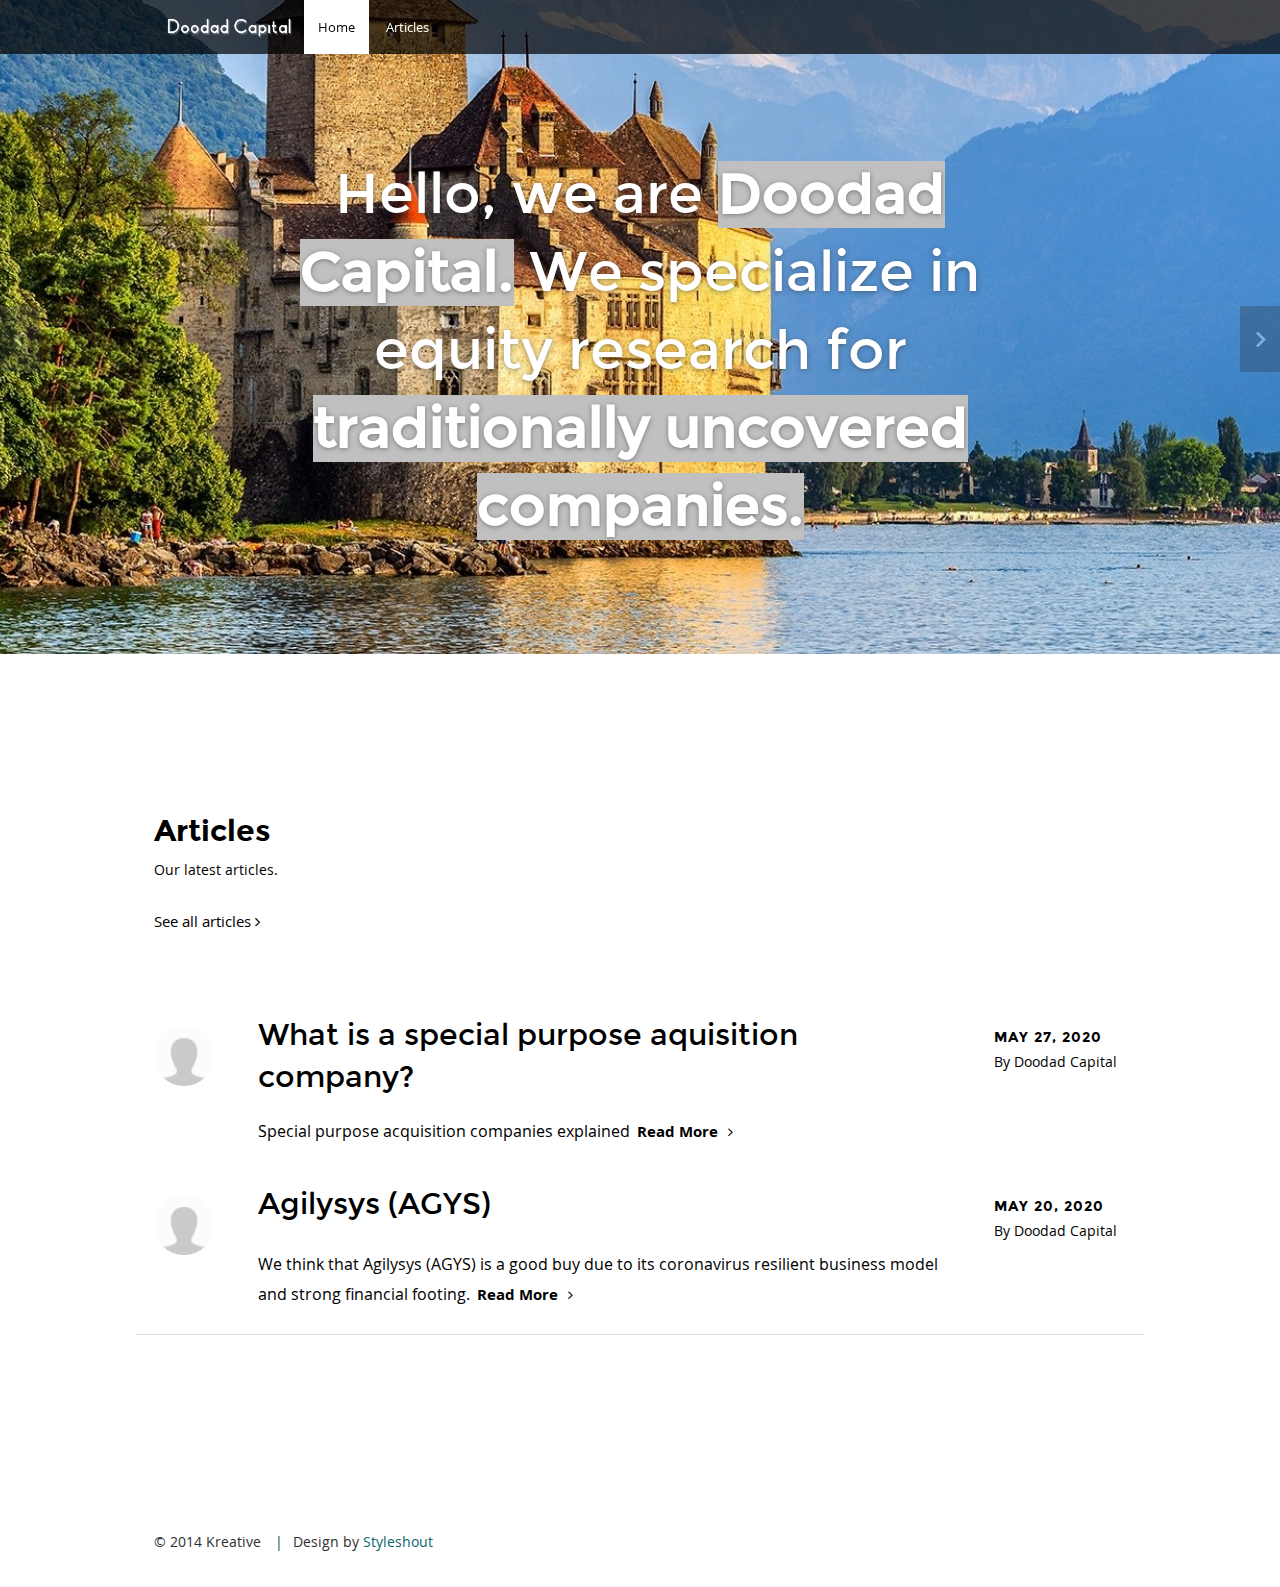
==== commit 253c5413: "moved see all" ====
--- a/index.html
+++ b/index.html
@@ -139,8 +139,11 @@
          <div class="col full">
             <h2>Articles</h2>
             <p class="desc">Our latest articles.</p>
+            <p><a href="blog.html" class="more-link">See all articles <i class="icon-angle-right"></i></a></p>
          </div>
+         
       </div>
+      
 
       <!-- Blog Entries -->
       <div class="blog-entries">
@@ -207,7 +210,7 @@
                   <a href="agys.html" class="more-link">Read More<i class="icon-angle-right"></i></a></p>
                </div>
                <hr>
-               <p><a href="blog.html" class="more-link">See all articles <i class="icon-angle-right"></i></a></p>
+
 
             </div>
 
--- a/css/layout.css
+++ b/css/layout.css
@@ -162,7 +162,7 @@
    line-height: 54px;
 	text-decoration: none;
    text-align: left;
-   color: #000000;
+   color: #FFFFFF;
 
 	-webkit-transition: color .2s ease-in-out;
 	-moz-transition: color .2s ease-in-out;
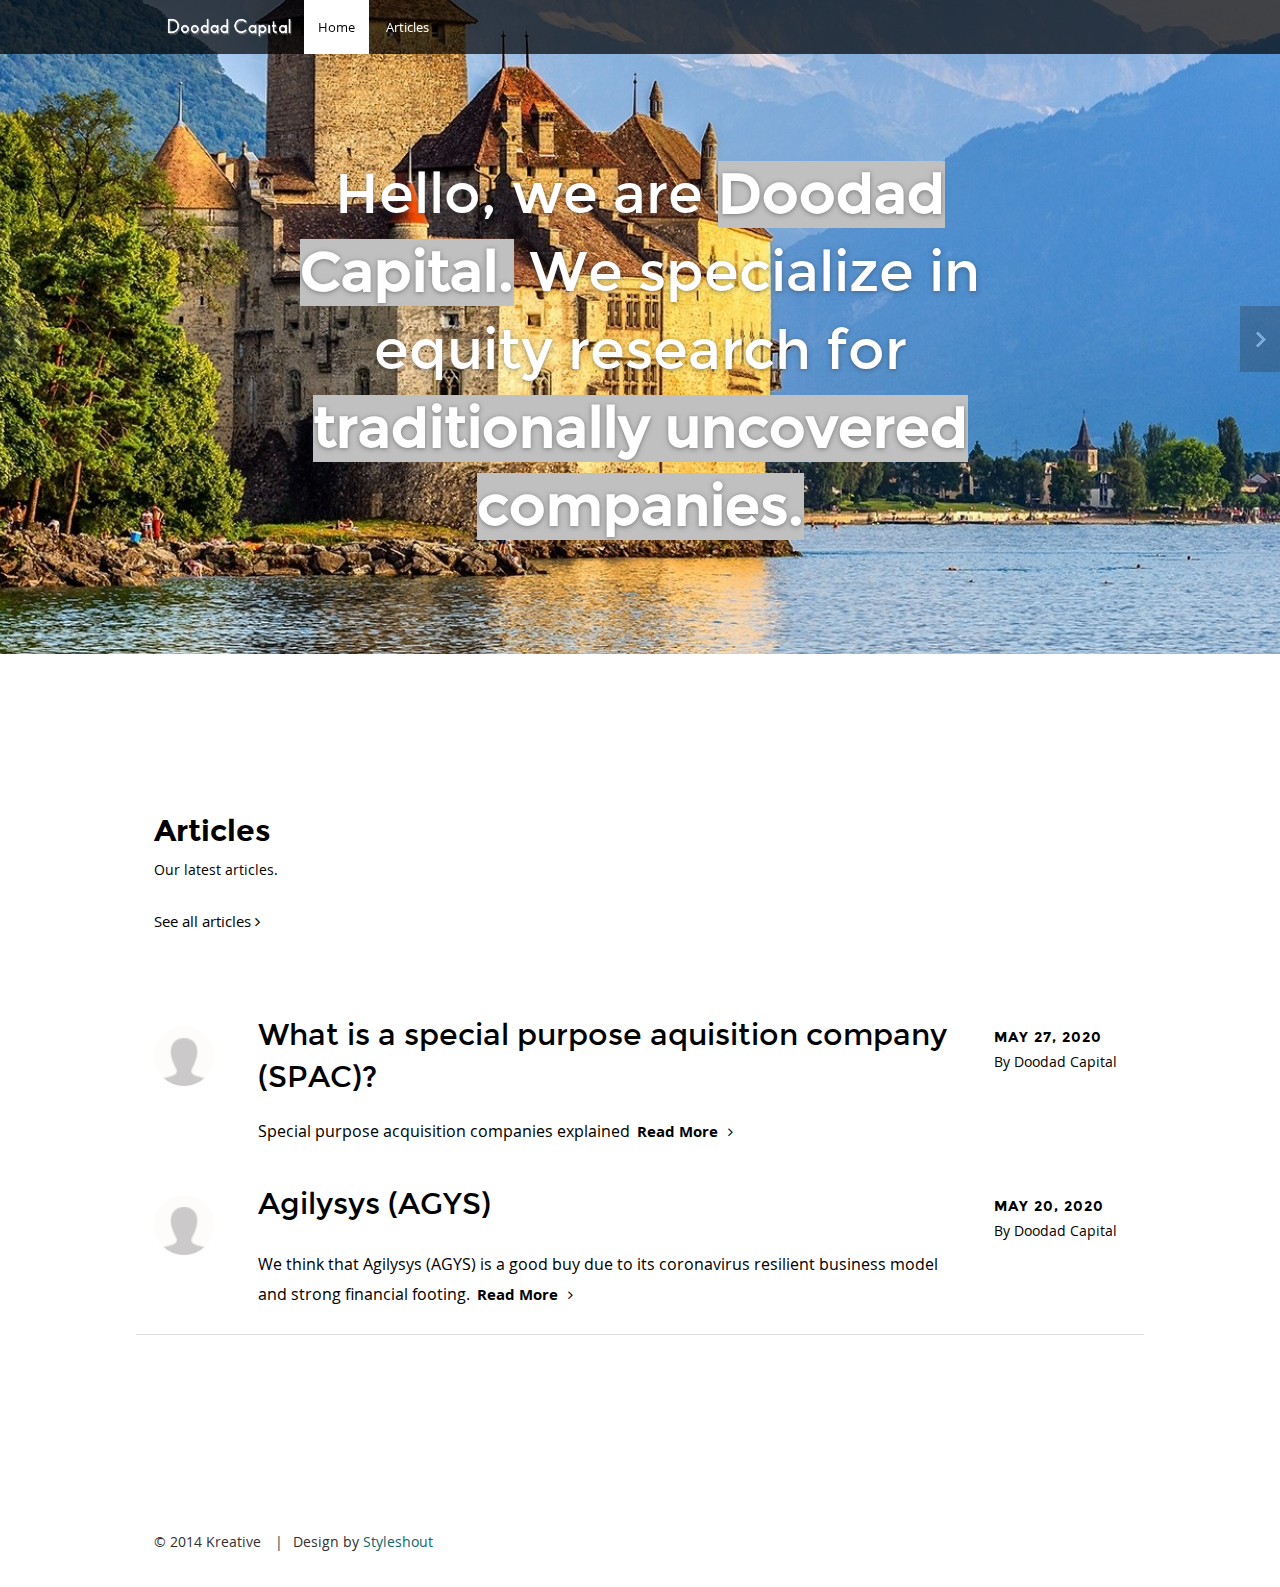
==== commit bb20d683: "spac title" ====
--- a/index.html
+++ b/index.html
@@ -19,8 +19,8 @@
    ================================================== -->
 	<meta charset="utf-8">
 	<title>Doodad Capital</title>
-	<meta name="description" content="">
-	<meta name="author" content="">
+	<meta name="description" content="Equity research group">
+	<meta name="author" content="Doodad Capital">
 
    <!-- Mobile Specific Metas
   ================================================== -->
@@ -158,7 +158,7 @@
                </div>
 
                <div class="col g-9 offset-1 entry-title">
-                  <h3><a href="spac.html">What is a special purpose aquisition company?</a></h3>
+                  <h3><a href="spac.html">What is a special purpose aquisition company (SPAC)?</a></h3>
                </div>
 
                <div class="col g-2">
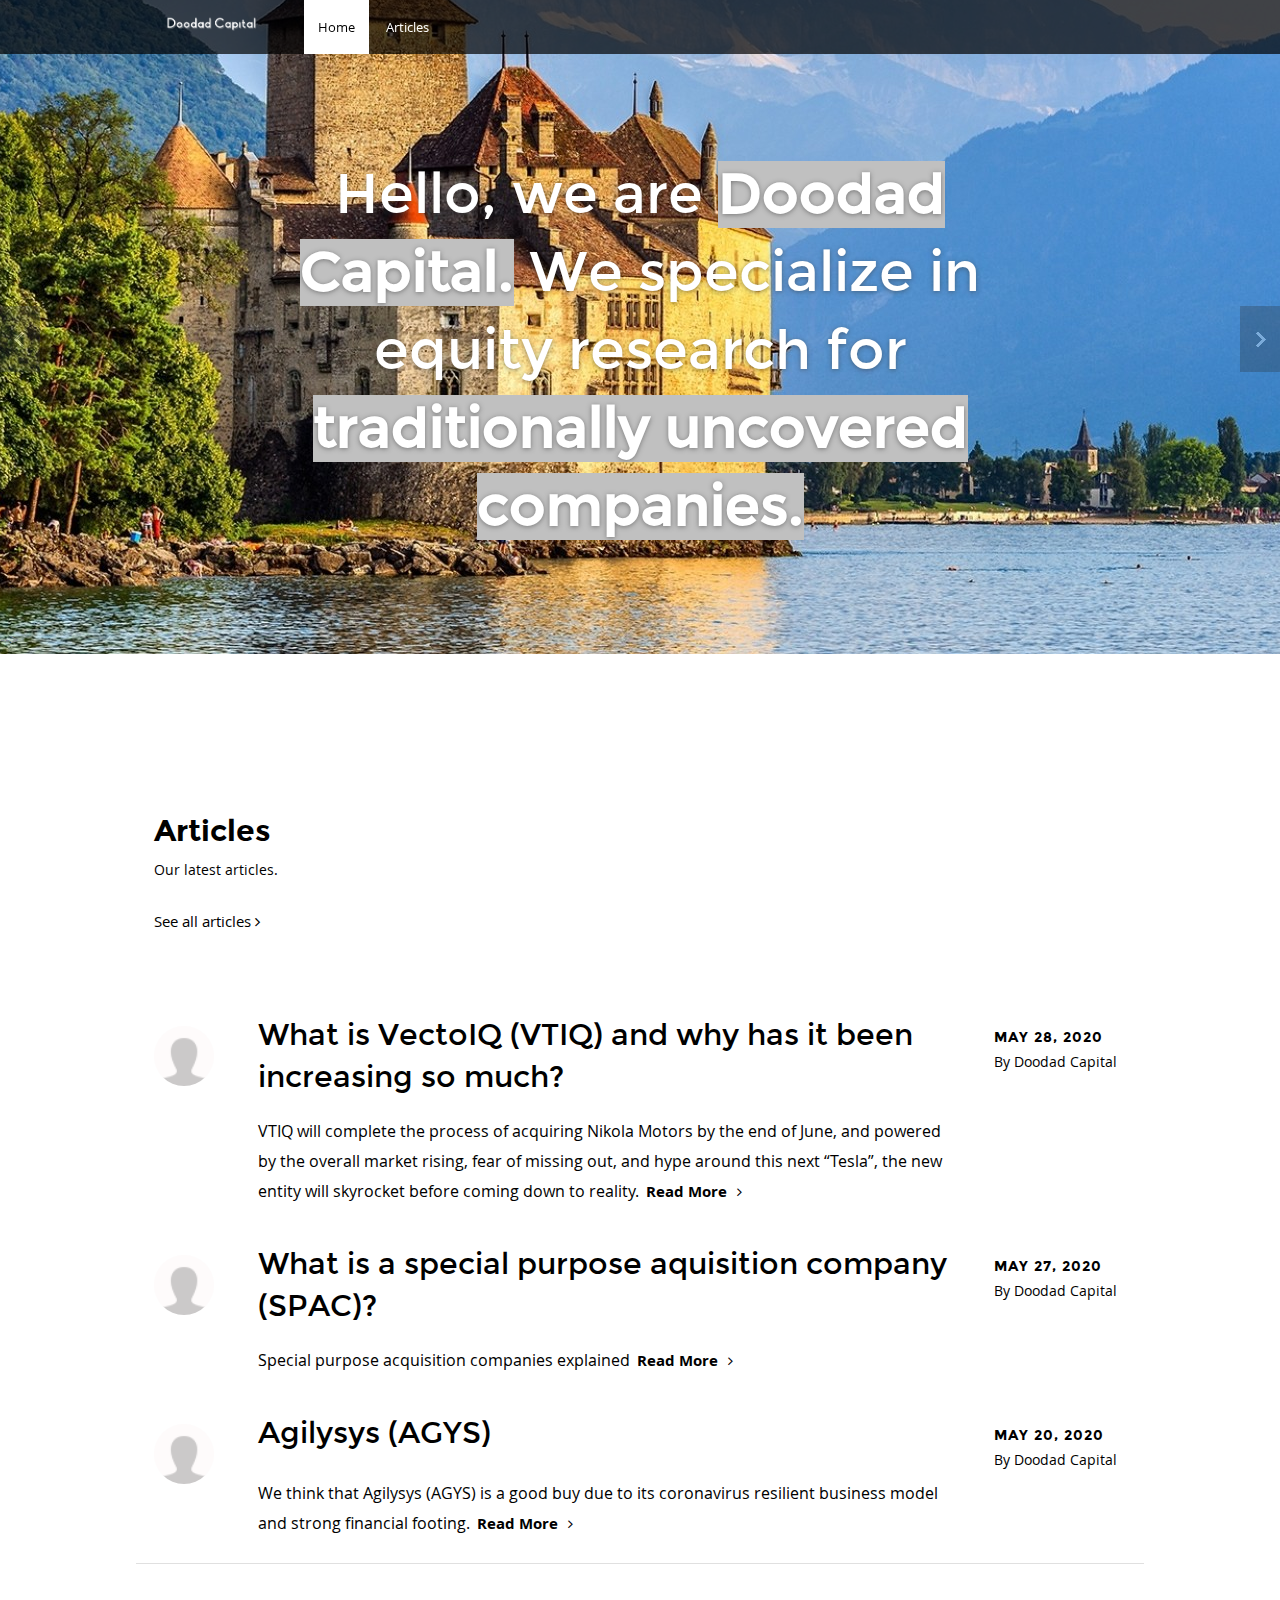
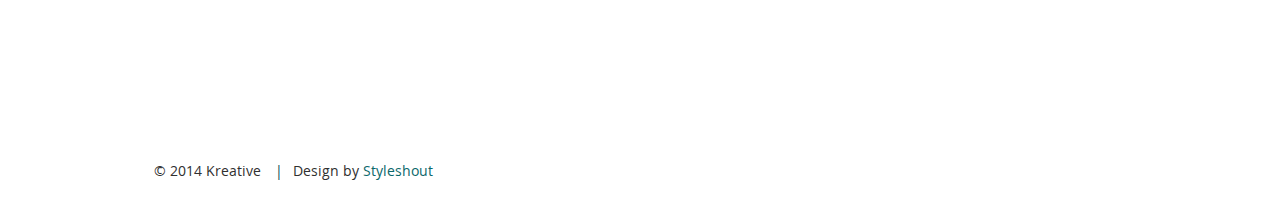
==== commit c06ccca8: "VTIQ publish" ====
--- a/index.html
+++ b/index.html
@@ -148,6 +148,39 @@
       <!-- Blog Entries -->
       <div class="blog-entries">
 
+                  <!-- Entry -->
+         <article class="entry">
+
+            <div class="row entry-header">
+
+               <div class="author-image">
+                  <img src="images/user-03.png" alt="Sakura Haruno" />
+               </div>
+
+               <div class="col g-9 offset-1 entry-title">
+                  <h3><a href="vtiq.html">What is VectoIQ (VTIQ) and why has it been increasing so much?</a></h3>
+               </div>
+
+               <div class="col g-2">
+                  <p class="post-meta">
+                     <time pubdate="" class="post-date" datetime="2020-05-28">May 28, 2020</time>
+                     <span class="dauthor">By Doodad Capital</span>
+                  </p>
+               </div>
+
+            </div>
+
+            <div class="row">
+
+               <div class="col g-9 offset-1 post-content">
+                  <p>VTIQ will complete the process of acquiring Nikola Motors by the end of June, and powered by the overall market rising, fear of missing out, and hype around this next “Tesla”, the new entity will skyrocket before coming down to reality.
+                  <a href="vtiq.html" class="more-link">Read More<i class="icon-angle-right"></i></a></p>
+               </div>
+
+            </div>
+
+         </article> <!-- Entry End -->
+
          <!-- Entry -->
          <article class="entry">
 
--- a/css/layout.css
+++ b/css/layout.css
@@ -1651,3 +1651,9 @@
    background-color: #C0C0C0 !important;
 }
 
+img{
+   display: block;
+   margin-left: auto;
+   margin-right: auto;
+   width: 100%;
+}
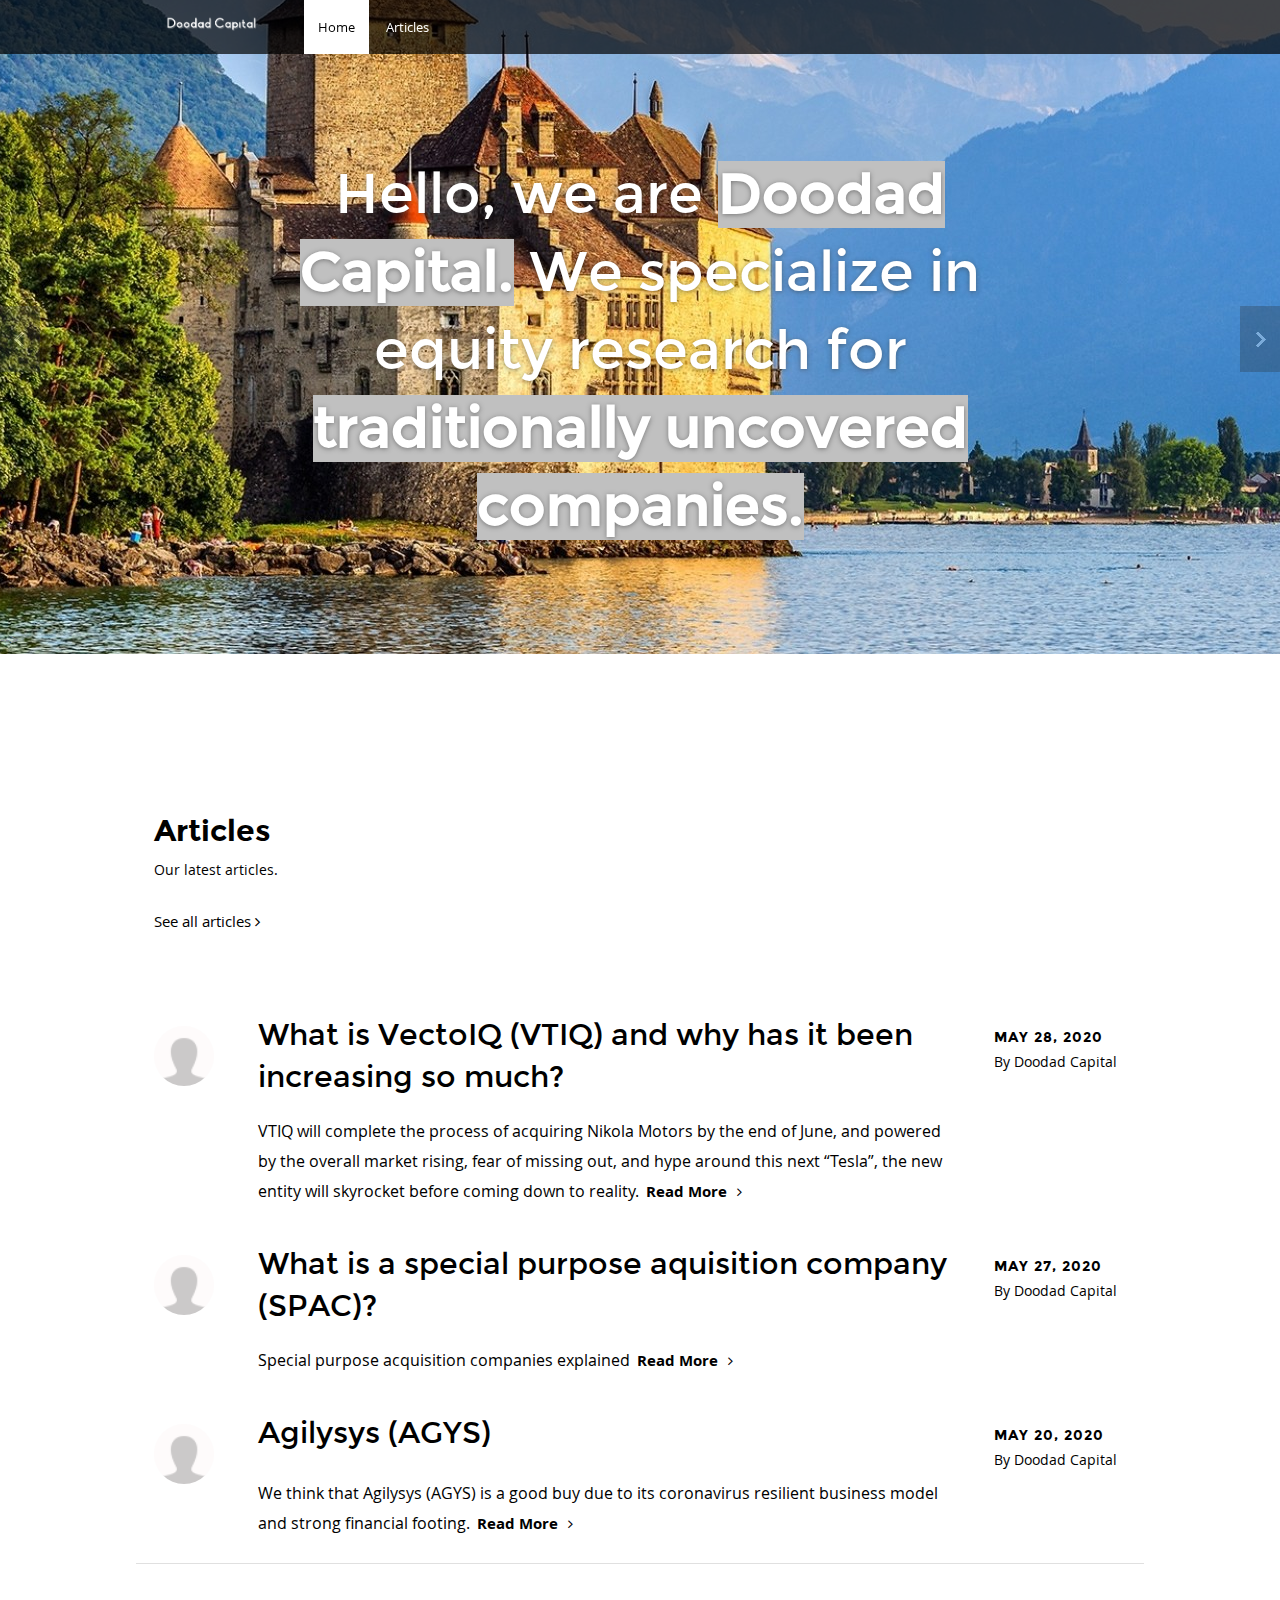
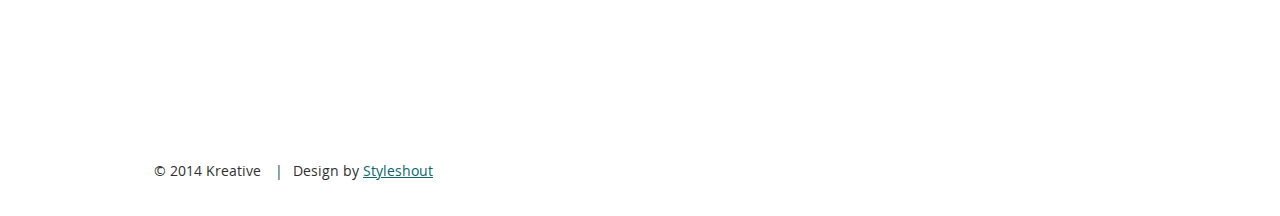
==== commit 2fbc42e1: "Reorganization of site" ====
--- a/index.html
+++ b/index.html
@@ -54,7 +54,7 @@
          <div class="col full">
 
             <div class="logo">
-               <a href="#"><img alt="" src="images/straightLogo.png"></a>
+               <a href="http://doodadcapital.com"><img alt="" src="images/straightLogo.png"></a>
             </div>
 
             <nav id="nav-wrap">
@@ -158,7 +158,7 @@
                </div>
 
                <div class="col g-9 offset-1 entry-title">
-                  <h3><a href="vtiq.html">What is VectoIQ (VTIQ) and why has it been increasing so much?</a></h3>
+                  <h3><a href="articles/vtiq.html">What is VectoIQ (VTIQ) and why has it been increasing so much?</a></h3>
                </div>
 
                <div class="col g-2">
@@ -174,7 +174,7 @@
 
                <div class="col g-9 offset-1 post-content">
                   <p>VTIQ will complete the process of acquiring Nikola Motors by the end of June, and powered by the overall market rising, fear of missing out, and hype around this next “Tesla”, the new entity will skyrocket before coming down to reality.
-                  <a href="vtiq.html" class="more-link">Read More<i class="icon-angle-right"></i></a></p>
+                  <a href="articles/vtiq.html" class="more-link">Read More<i class="icon-angle-right"></i></a></p>
                </div>
 
             </div>
@@ -191,7 +191,7 @@
                </div>
 
                <div class="col g-9 offset-1 entry-title">
-                  <h3><a href="spac.html">What is a special purpose aquisition company (SPAC)?</a></h3>
+                  <h3><a href="articles/spac.html">What is a special purpose aquisition company (SPAC)?</a></h3>
                </div>
 
                <div class="col g-2">
@@ -207,7 +207,7 @@
 
                <div class="col g-9 offset-1 post-content">
                   <p>Special purpose acquisition companies explained
-                  <a href="spac.html" class="more-link">Read More<i class="icon-angle-right"></i></a></p>
+                  <a href="articles/spac.html" class="more-link">Read More<i class="icon-angle-right"></i></a></p>
                </div>
 
             </div>
@@ -224,7 +224,7 @@
                </div>
 
                <div class="col g-9 offset-1 entry-title">
-                  <h3><a href="agys.html">Agilysys (AGYS)</a></h3>
+                  <h3><a href="articles/agys.html">Agilysys (AGYS)</a></h3>
                </div>
 
                <div class="col g-2">
@@ -240,7 +240,7 @@
 
                <div class="col g-9 offset-1 post-content">
                   <p>We think that Agilysys (AGYS) is a good buy due to its coronavirus resilient business model and strong financial footing.
-                  <a href="agys.html" class="more-link">Read More<i class="icon-angle-right"></i></a></p>
+                  <a href="articles/agys.html" class="more-link">Read More<i class="icon-angle-right"></i></a></p>
                </div>
                <hr>
 
--- a/css/base.css
+++ b/css/base.css
@@ -276,6 +276,7 @@
 text-decoration: none;
 outline: 0;
 color:#000000;
+text-decoration: underline;
 
 -webkit-transition:color .3s ease-in-out;
 -moz-transition:color .3s ease-in-out;
--- a/css/layout.css
+++ b/css/layout.css
@@ -443,7 +443,10 @@
    color: #000000;
 }
 
-#journal a, #journal a:visited  { color: #000000; }
+#journal a, #journal a:visited  { 
+   color: #000000;
+   text-decoration: none; 
+}
 #journal a:hover, #journal a:focus { color: #005757; }
 
 #journal .section-head h2 { color: #000000; }
@@ -847,7 +850,10 @@
   margin-top: 18px;
   font-family: opensans-light, sans-serif;
 }
-.post .post-content .tags a { font-family: opensans-bold, sans-serif; }
+.post .post-content .tags a { 
+   font-family: opensans-bold, sans-serif;
+   text-decoration: none;
+ }
 
 /* bio */
 .post .bio {
@@ -1089,7 +1095,10 @@
    border-bottom: 1px solid #E0E0E0;
 }
 #blog-entries .post .entry-header h1 a,
-#blog-entries .post .entry-header h1 a:visited { color: #313131; }
+#blog-entries .post .entry-header h1 a:visited { 
+   color: #313131; 
+   text-decoration: none;
+}
 #blog-entries .post .entry-header h1 a:hover,
 #blog-entries .post .entry-header h1 a:focus { 
    color: #000000;
@@ -1107,6 +1116,7 @@
    background: #c0c0c0;
    color: #000000;
    display: inline-block;
+   text-decoration: none;
 
    -webkit-transition: all 200ms ease-in-out;
 	-moz-transition: all 200ms ease-in-out;
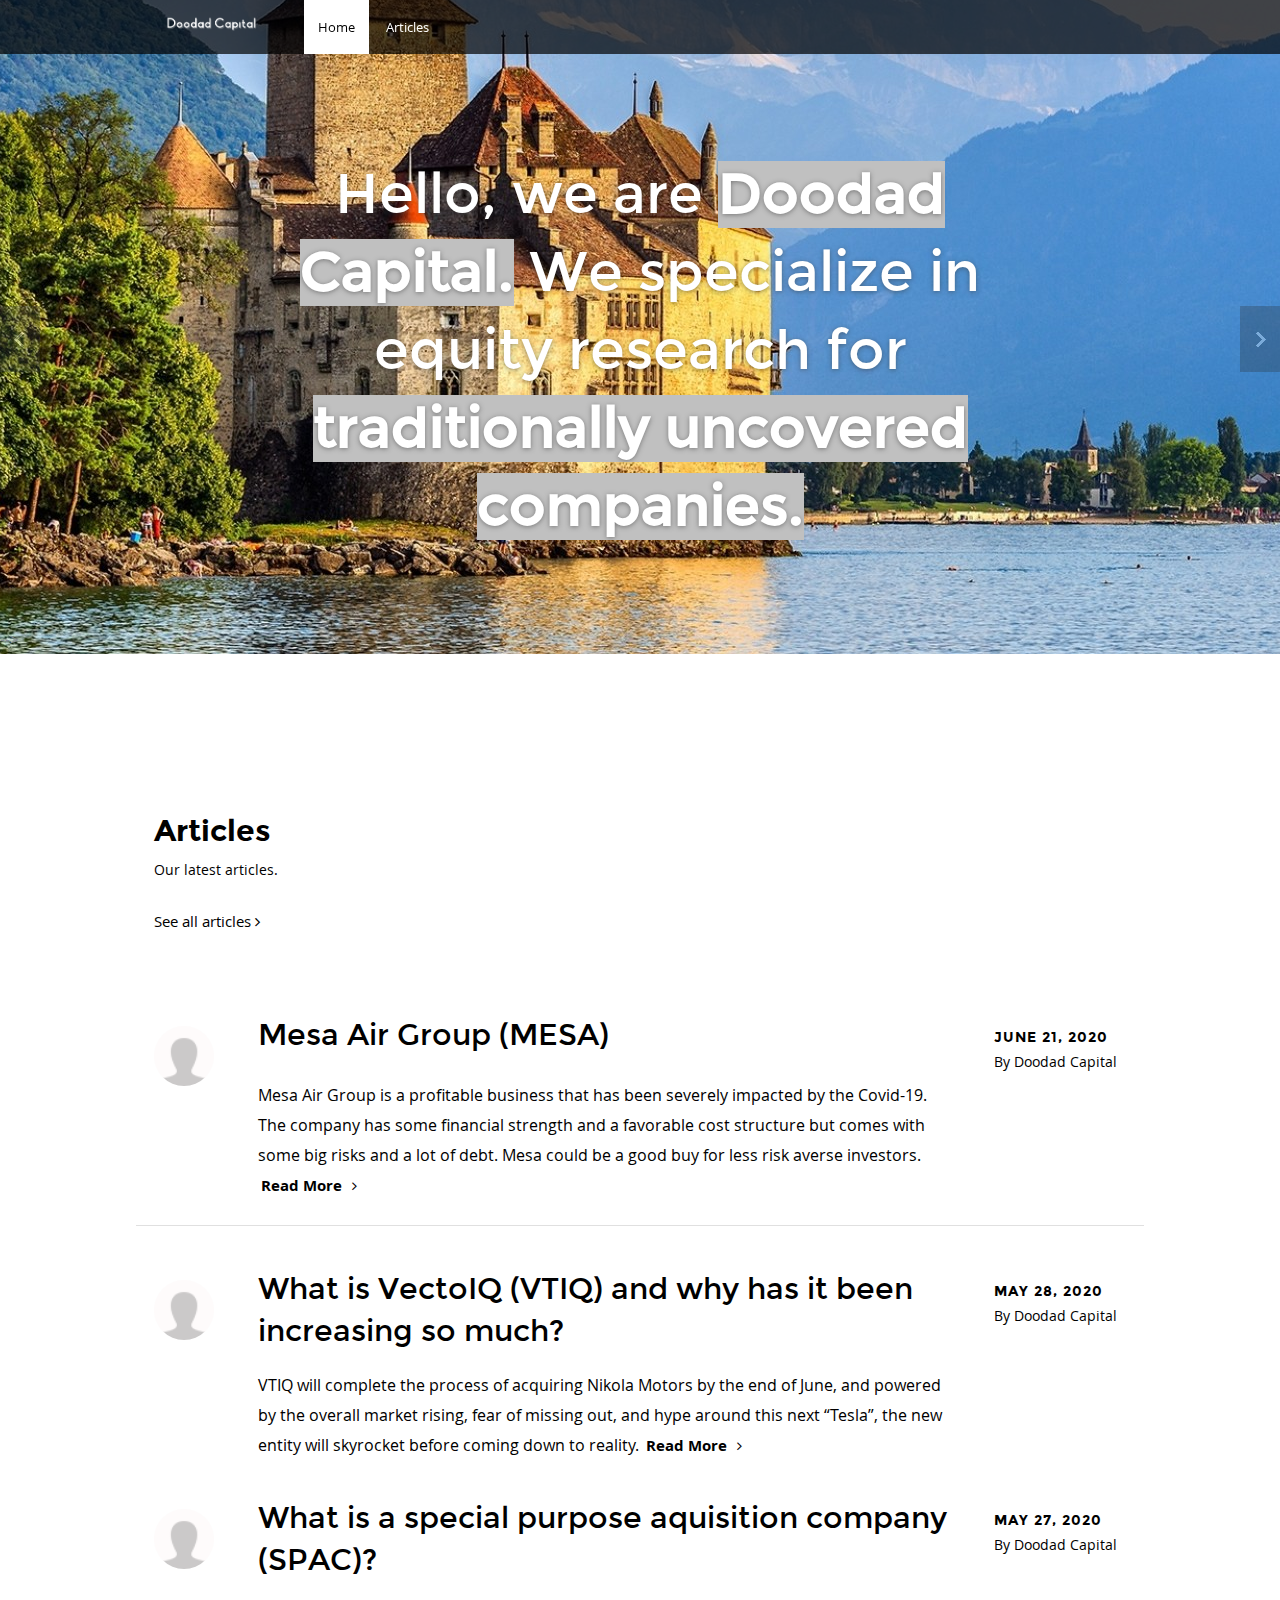
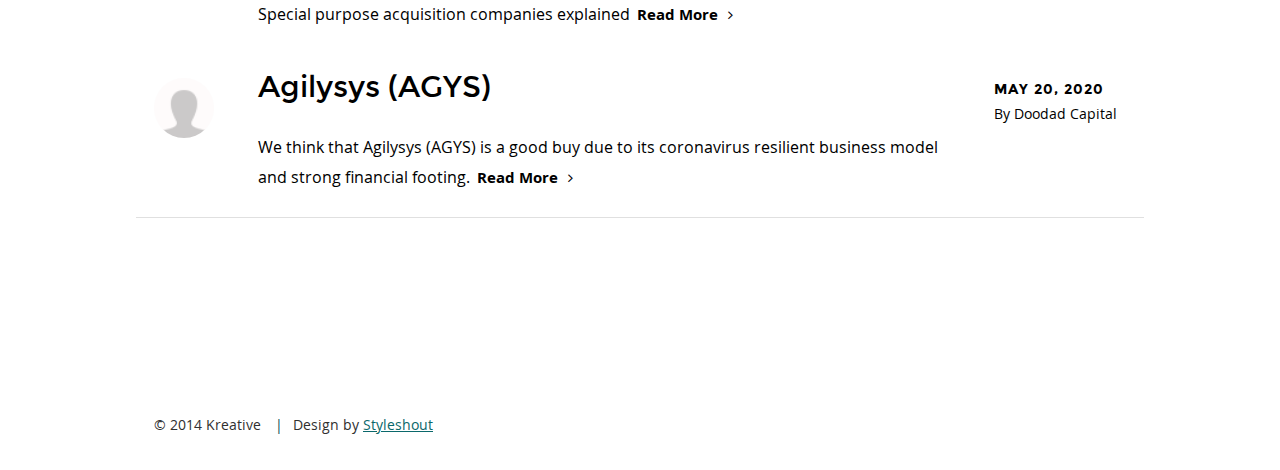
==== commit 5d4ce8a6: "Mesa Article" ====
--- a/index.html
+++ b/index.html
@@ -148,6 +148,41 @@
       <!-- Blog Entries -->
       <div class="blog-entries">
 
+         <!-- Entry -->
+         <article class="entry">
+
+            <div class="row entry-header">
+
+               <div class="author-image">
+                  <img src="images/user-03.png" alt="Sakura Haruno" />
+               </div>
+
+               <div class="col g-9 offset-1 entry-title">
+                  <h3><a href="articles/mesa.html">Mesa Air Group (MESA)</a></h3>
+               </div>
+
+               <div class="col g-2">
+                  <p class="post-meta">
+                     <time pubdate="" class="post-date" datetime="2020-06-21">June 21, 2020</time>
+                     <span class="dauthor">By Doodad Capital</span>
+                  </p>
+               </div>
+
+            </div>
+
+            <div class="row">
+
+               <div class="col g-9 offset-1 post-content">
+                  <p>Mesa Air Group is a profitable business that has been severely impacted by the Covid-19. The company has some financial strength and a favorable cost structure but comes with some big risks and a lot of debt. Mesa could be a good buy for less risk averse investors.
+                  <a href="articles/mesa.html" class="more-link">Read More<i class="icon-angle-right"></i></a></p>
+               </div>
+               <hr>
+
+
+            </div>
+
+         </article> <!-- Entry End -->
+
                   <!-- Entry -->
          <article class="entry">
 
--- a/css/layout.css
+++ b/css/layout.css
@@ -784,7 +784,7 @@
 
 .post {
    background: #f5f5f5 url(../images/patterns/grey.png);
-   padding-top: 120px;
+   padding-top: 10px;
    padding-bottom: 90px;
 }
 .post .entry-header {
@@ -1091,7 +1091,7 @@
    padding-bottom: 48px;
 }
 #blog-entries .post {
-   padding-bottom: 53px;
+   padding-bottom: 0px;
    border-bottom: 1px solid #E0E0E0;
 }
 #blog-entries .post .entry-header h1 a,
@@ -1294,7 +1294,7 @@
 
    /* blog
    -------------------------------------------------------------------- */
-   .post, #blog-entries .post { padding-top: 96px; }
+   .post, #blog-entries .post { padding-top: 10px; }
    .post p.lead, #blog-entries .post .post-content p { font-size: 18px; }
    .post .entry-header h1 {
       padding-right: 18px;
@@ -1667,3 +1667,8 @@
    margin-right: auto;
    width: 100%;
 }
+
+
+.spacing{
+   padding: 30px;
+}